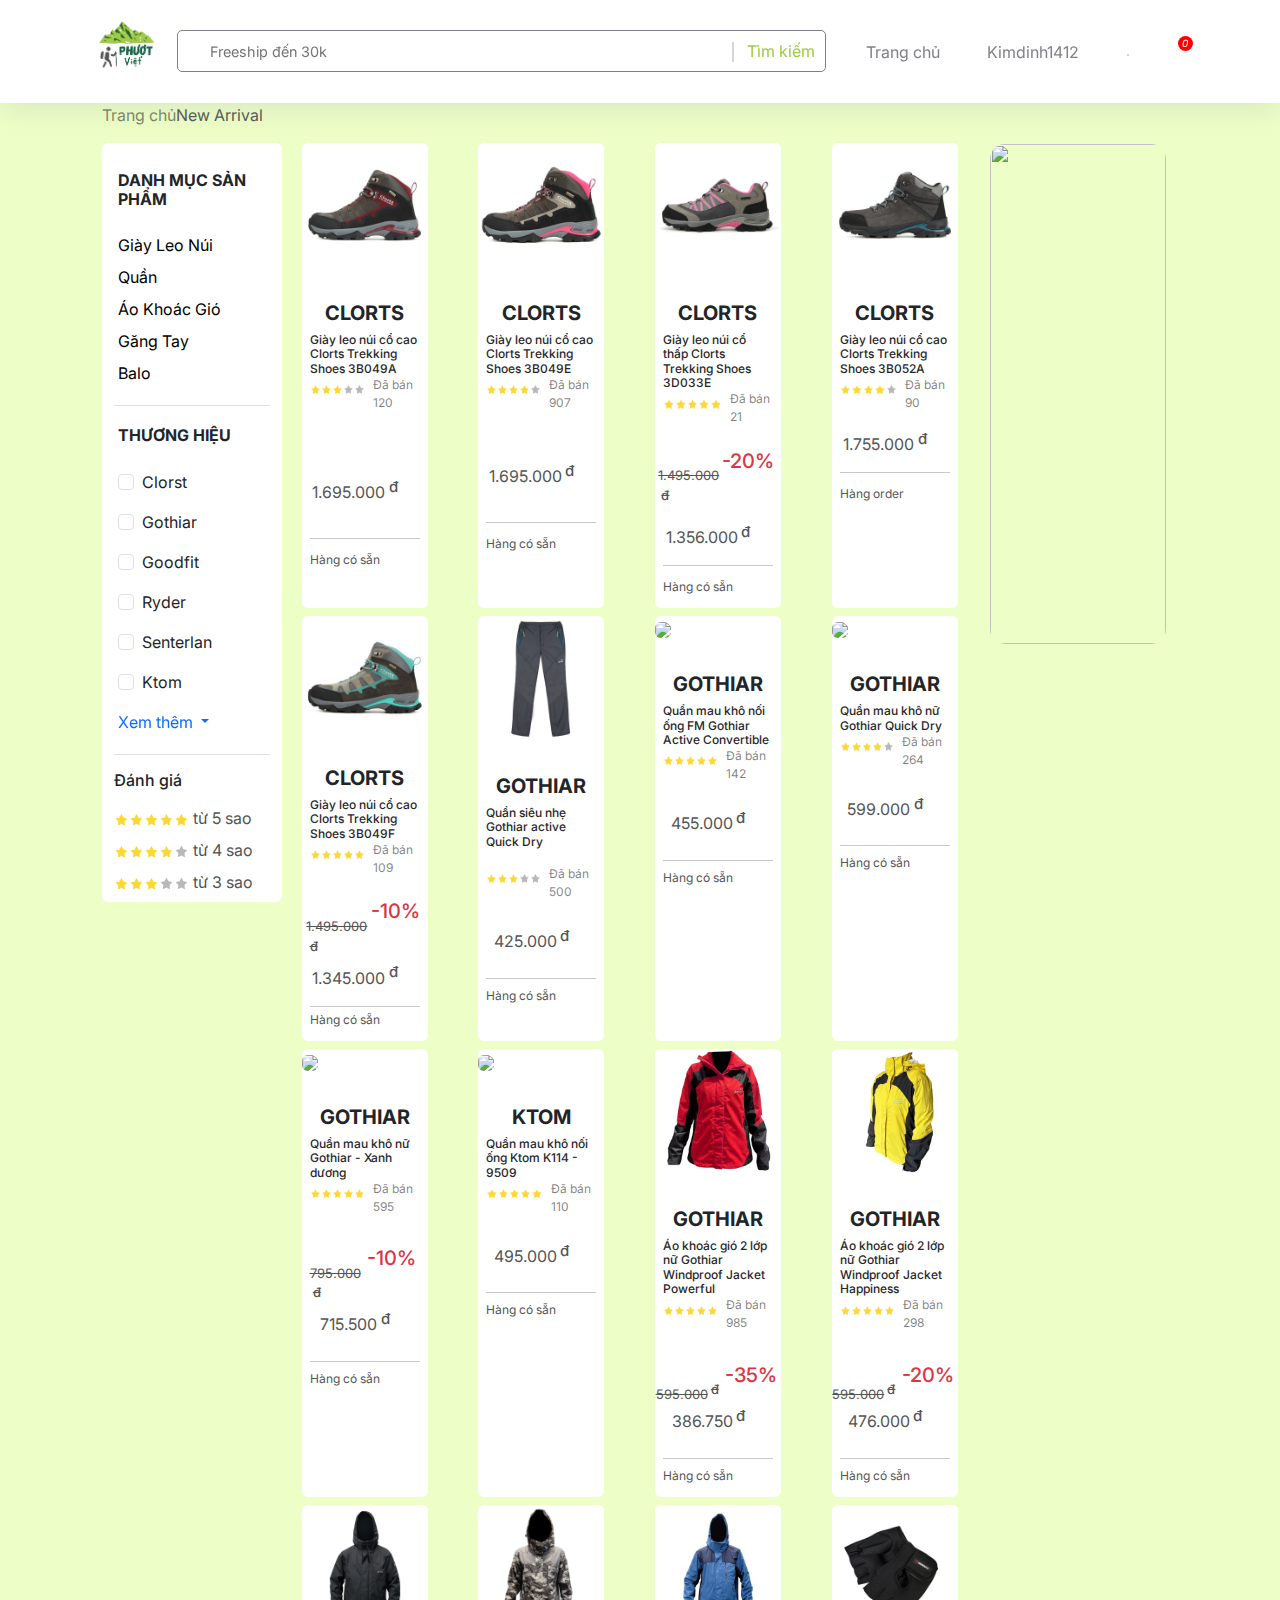
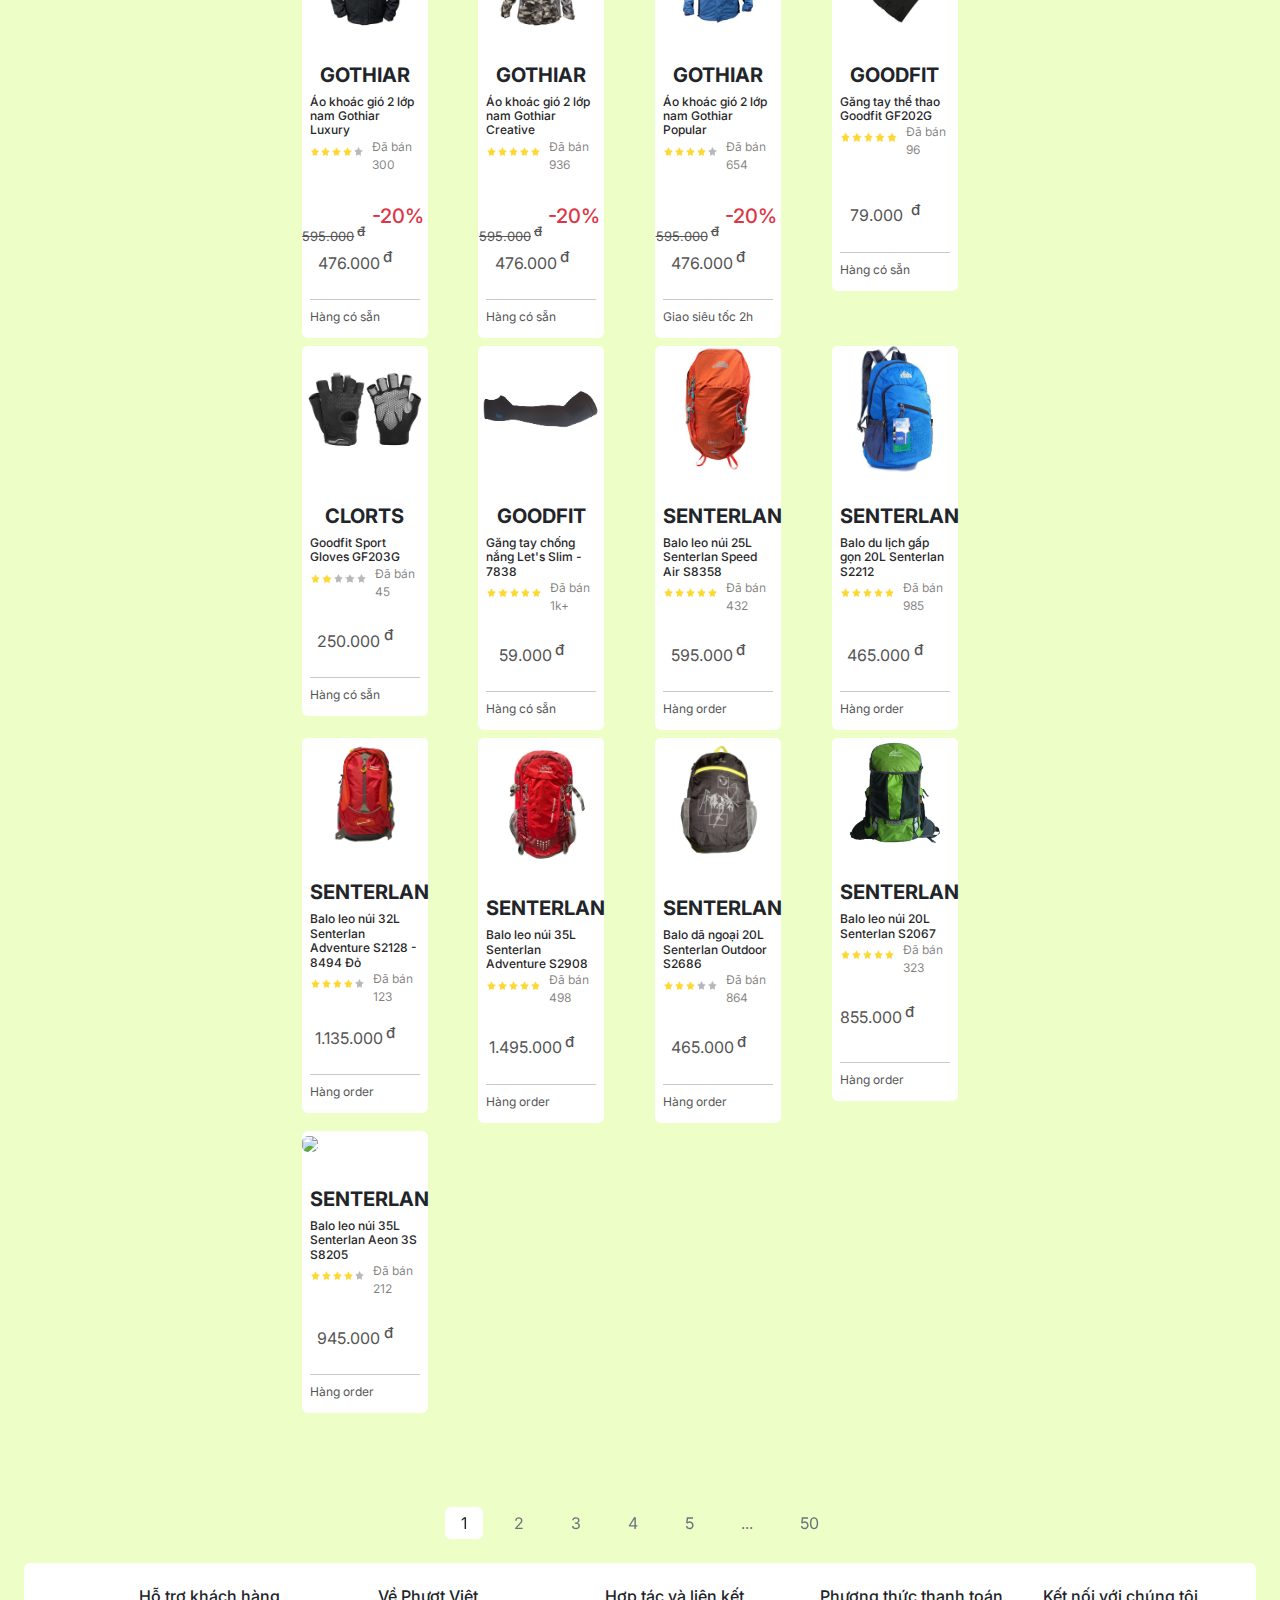
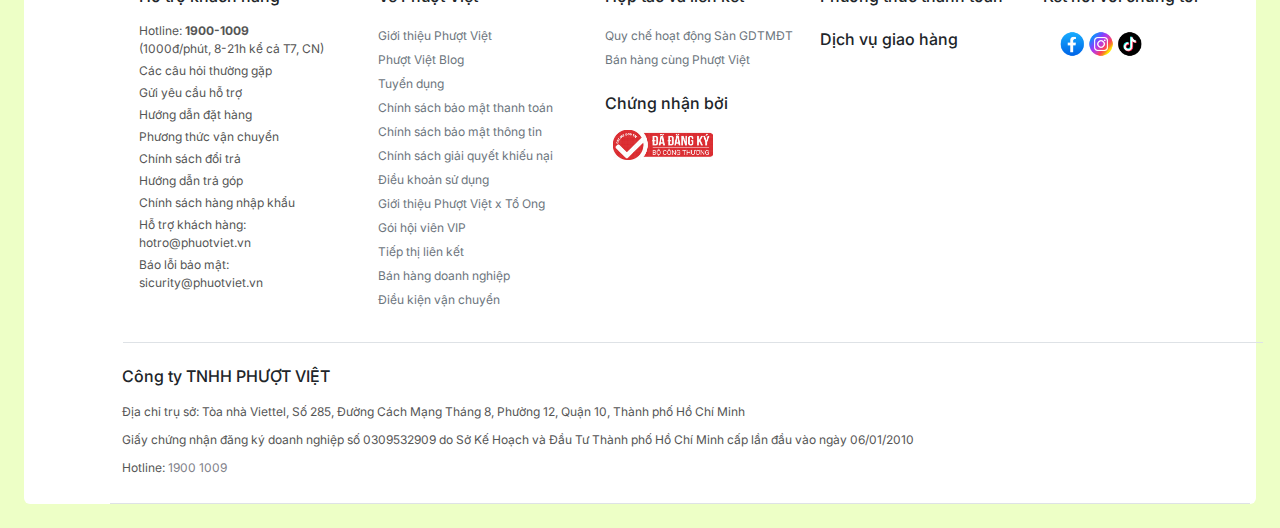
==== index.html @ 1ee6077b "real" ====
<!DOCTYPE html>
<html lang="en">

<head>
    <meta charset="UTF-8">
    <meta name="viewport" content="width=device-width, initial-scale=1.0">
    <title>Phượt Việt - Hãy Phượt theo cách của bạn!</title>
    <script src="https://cdn.jsdelivr.net/npm/bootstrap@5.3.3/dist/js/bootstrap.bundle.min.js"
        integrity="sha384-YvpcrYf0tY3lHB60NNkmXc5s9fDVZLESaAA55NDzOxhy9GkcIdslK1eN7N6jIeHz"
        crossorigin="anonymous"></script>
    <link href="https://cdn.jsdelivr.net/npm/bootstrap@5.3.3/dist/css/bootstrap.min.css" rel="stylesheet"
        integrity="sha384-QWTKZyjpPEjISv5WaRU9OFeRpok6YctnYmDr5pNlyT2bRjXh0JMhjY6hW+ALEwIH" crossorigin="anonymous">
    <link href="https://cdn.jsdelivr.net/npm/remixicon@4.3.0/fonts/remixicon.css" rel="stylesheet" />
    <!-- <script src="cart.html"></script> -->
    <link rel="stylesheet" href="styles.css">
    <script src="script.js"></script>
</head>

<body class="m-0 p-0 ">
    <header>
        <div class="container wrap">
            <div class="row d-flex align-items-center">
                <div class="col-lg-1 col-2 d-none d-md-block">
                    <a href="index.html">
                        <img src="img/Logo.png" alt="logo" class="logo">
                    </a>
                </div>
                <div class="col-2 d-block d-md-none" style=" text-align: center;">
                    <a href="index.html" style="color: #eeffcb; font-size: 1.6rem;">
                        <i class="ri-arrow-left-s-line"></i>
                    </a>
                </div>
                <div class="col-1 bar">
                    <label for="open">
                        <i class="ri-menu-line"></i>
                    </label>
                    <input type="checkbox" id="open" hidden>
                    <div class="wrap_more">
                        <div class="home">
                            <i class="ri-home-5-line"></i>
                            <a href="index.html">Trang chủ</a>
                        </div>
                        <div class="user">
                            <i class="fa-solid fa-circle"></i>
                            <a href="#!">Kimdinh1412</a>
                        </div>
                    </div>
                </div>
                <div class="col-7 pe-1">
                    <div class="search p-2">
                        <button type="button" id="button-addon" class="px-2 bg-white">
                            <i class="ri-search-line"></i>
                        </button>
                        <input type="text" name="search" aria-describedby="button-addon" id="search_product"
                            placeholder="Freeship đến 30k" class="ms-1">
                        <a href="#!" class="d-none d-md-inline-block">Tìm kiếm</a>
                    </div>
                </div>
                <div class="col-3 ps-2-xl d-flex justify-content-around wrap-more">
                    <div class="home">
                        <i class="ri-home-5-line"></i>
                        <a href="index.html">Trang chủ</a>
                    </div>
                    <div class="user">
                        <i class="ri-user-smile-line"></i>
                        <a href="#!">Kimdinh1412</a>
                    </div>
                </div>
                <div class="col-xl-1 col-1">
                    <a href="cart.html">
                        <div class="cart text-center">
                            <i class="ri-shopping-cart-line">
                                <span
                                    class="d-flex justify-content-center align-items-center d-none d-md-inline-block">0</span>
                            </i>
                        </div>
                    </a>
                </div>
            </div>
        </div>
    </header>
    <div class="d-block d-md-none bg-white w-100 py-3 list">
        <div class="d-flex justify-content-between">
            <a class="text-decoration-none fz" href="">Phổ biến</a>
            <a class="text-decoration-none fz dot text-black" href="">Bán chạy</a>
            <a class="text-decoration-none fz dot text-black" href="">Hàng mới</a>
            <div>
                <a class="text-decoration-none fz dot text-black" href="">Giá</a>
                <i class="ri-arrow-up-down-line"></i>
            </div>
        </div>
    </div>
    <div class="d-block d-md-none bg-white w-100 border-top py-2 rounded-bottom">
        <div class="d-flex container">
            <img src="loc.png" class="loc" alt="">
            <p class="m-0 border-end mt-1 fz px-2">Lọc</p>
            <img src="now.png" class="now" alt="">
        </div>
    </div>
    <main class="margin">
        <div class=" d-none d-md-block text-center pb-2 container ps-0">
            <div class="d-flex">
                <p class="text-black-50 m-0">Trang chủ</p>
                <i class="ri-arrow-drop-right-line "></i>
                <p class="m-0">New Arrival</p>
            </div>
        </div>
        <div class="container">
            <div class="row gap-2">
                <div class="col-2 d-none d-md-block mt-2 py-2 rounded bg-white" style="height: max-content;">
                    <div class="p-1 container">
                        <h6 class="py-3 fw-bold">DANH MỤC SẢN PHẨM</h6>
                        <ul class="list-unstyled d-flex flex-column gap-2">
                            <li><a class="text-black text-decoration-none" href="#!">Giày Leo Núi</a></li>
                            <li><a class="text-black text-decoration-none" href="#!">Quần</a></li>
                            <li><a class="text-black text-decoration-none" href="#!">Áo Khoác Gió</a></li>
                            <li><a class="text-black text-decoration-none" href="#!">Găng Tay</a></li>
                            <li><a class="text-black text-decoration-none" href="#!">Balo</a></li>
                        </ul>
                    </div>
                    <div class="border-top">
                        <div class="p-1">
                            <h6 class="py-3 fw-bold">THƯƠNG HIỆU</h6>
                            <ul class="list-unstyled">
                                <li>
                                    <div class="mb-3 form-check">
                                        <input type="checkbox" class="form-check-input" id="exampleCheck1">
                                        <label class="form-check-label" for="exampleCheck1">Clorst</label>
                                    </div>
                                </li>
                                <li>
                                    <div class="mb-3 form-check">
                                        <input type="checkbox" class="form-check-input" id="exampleCheck2">
                                        <label class="form-check-label" for="exampleCheck2">Gothiar</label>
                                    </div>
                                </li>
                                <li>
                                    <div class="mb-3 form-check">
                                        <input type="checkbox" class="form-check-input" id="exampleCheck3">
                                        <label class="form-check-label" for="exampleCheck3">Goodfit</label>
                                    </div>
                                </li>
                                <li>
                                    <div class="mb-3 form-check">
                                        <input type="checkbox" class="form-check-input" id="exampleCheck4">
                                        <label class="form-check-label" for="exampleCheck4">Ryder</label>
                                    </div>
                                </li>
                                <li>
                                    <div class="mb-3 form-check">
                                        <input type="checkbox" class="form-check-input" id="exampleCheck5">
                                        <label class="form-check-label" for="exampleCheck5">Senterlan</label>
                                    </div>
                                </li>
                                <li>
                                    <div class="mb-3 form-check">
                                        <input type="checkbox" class="form-check-input" id="exampleCheck5">
                                        <label class="form-check-label" for="exampleCheck5">Ktom</label>
                                    </div>
                                </li>
                            
                                <li class="nav-item dropdown">
                                    <a class="nav-link dropdown-toggle text-primary" href="#!" role="button"
                                        data-bs-toggle="dropdown" aria-expanded="false">
                                        Xem thêm
                                    </a>
                                    <ul class="dropdown-menu">
                                        <li><a class="dropdown-item" href="#!">Các thương hiệu khác</a></li>
                                    </ul>
                                </li>
                            </ul>
                        </div>
                    </div>
                    <div class="border-top">
                        <div>
                            <h6 class="py-3 m-0">Đánh giá</h6>
                            <div class="d-flex flex-column gap-2">
                                <ul class="list-unstyled d-flex m-0">
                                    <li><img class="height" src="star.png" alt=""></li>
                                    <li><img class="height" src="star.png" alt=""></li>
                                    <li><img class="height" src="star.png" alt=""></li>
                                    <li><img class="height" src="star.png" alt=""></li>
                                    <li><img class="height" src="star.png" alt=""></li>
                                    <p class="ps-1 m-0">từ 5 sao</p>
                                </ul>
                                <ul class="list-unstyled d-flex m-0">
                                    <li><img class="height" src="star.png" alt=""></li>
                                    <li><img class="height" src="star.png" alt=""></li>
                                    <li><img class="height" src="star.png" alt=""></li>
                                    <li><img class="height" src="star.png" alt=""></li>
                                    <li><img class="height" src="star2.png" alt=""></li>
                                    <p class="ps-1 m-0">từ 4 sao</p>
                                </ul>
                                <ul class="list-unstyled d-flex m-0">
                                    <li><img class="height" src="star.png" alt=""></li>
                                    <li><img class="height" src="star.png" alt=""></li>
                                    <li><img class="height" src="star.png" alt=""></li>
                                    <li><img class="height" src="star2.png" alt=""></li>
                                    <li><img class="height" src="star2.png" alt=""></li>
                                    <p class="ps-1 m-0">từ 3 sao</p>
                                </ul>
                            </div>
                        </div>
                    </div>
                </div>
                <div class="col rounded mt-2" id="body">
                    <div class="container">
                        <div class="row gap-2 mb-3 d-flex justify-content-between">
                            <div class="col-lg-20  bg-white px-0 rounded">
                                <a href="product1.html">
                                    <div class="home_product_item rounded">
                                        <div class="home_product_item_img">
                                            <img src="img/Giay/giay1-1.695.jpg" class="rounded">
                                        </div>
                                        <div class="p-2">
                                            <div class="home_product_item_name mt-4">
                                                <h5 class="fw-bold text-dark text-center">CLORTS</h5>
                                                <h6 class="">Giày leo núi cổ cao Clorts Trekking Shoes 3B049A</h6>
                                            </div>
                                            <div class="">
                                                <ul class="list-unstyled d-flex">
                                                    <li><img class="height" src="star.png" alt=""></li>
                                                    <li><img class="height" src="star.png" alt=""></li>
                                                    <li><img class="height" src="star.png" alt=""></li>
                                                    <li><img class="height" src="star2.png" alt=""></li>
                                                    <li><img class="height" src="star2.png" alt=""></li>
                                                    <p
                                                        class="d-flex flex-column justify-content-center fs ps-2 m-0 text-black-50">Đã bán 120</p>
                                                </ul>
                                            </div>
                                            <div class="home_product_item_price mt-0 mb-4">
                                                <p class="me-3 mt-5">1.695.000<span
                                                        style="vertical-align: super; font-size: 15px;">đ</span>
                                                </p>
                                            </div>
                                            <div class="d-flex ship">
                                                <img src="now.png" class="now mt-2 d-block d-sm-none"
                                                    style="height: 20px; width: 40px;" alt="">
                                                <p class=" mb-0 py-1 mt-2">Hàng có sẵn</p>
                                            </div>
                                        </div>
                                    </div>
                                </a>
                            </div>
                            <div class="col-lg-20  bg-white px-0 rounded d-sm-none d-block">
                                <a href="#!">
                                    <div class="home_product_item ">
                                        <div class="home_product_item_img">
                                            <img src="productbonus.png" class="rounded">

                                        </div>
                                        <div class="p-2">
                                            <div class="home_product_item_name mt-4">
                                                <h6>Chinh Phục Luyện Thi Vào 10 Môn Toán Theo Chủ Đề</h6>
                                            </div>
                                            <div class="">
                                                <ul class="list-unstyled d-flex m-0">
                                                    <li><img class="height" src="star.png" alt=""></li>
                                                    <li><img class="height" src="star.png" alt=""></li>
                                                    <li><img class="height" src="star.png" alt=""></li>
                                                    <li><img class="height" src="star.png" alt=""></li>
                                                    <li><img class="height" src="star.png" alt=""></li>
                                                    <p
                                                        class="d-flex flex-column justify-content-center fs ps-2 m-0 text-black-50">
                                                        Đã bán 275</p>
                                                </ul>
                                            </div>
                                            <div class="home_product_item_price mt-4 mb-4">
                                                <p class="me-3 mb-0">95.500<span
                                                        style="vertical-align: super; font-size: 15px;">đ</span>
                                                </p>
                                            </div>
                                            <div class="d-flex ship">
                                                <p class=" mb-0 py-1 mt-2">Giao thứ 5, 01/02</p>
                                            </div>
                                        </div>
                                    </div>
                                </a>
                            </div>
                            <div class="col-lg-20  bg-white px-0 rounded d-none d-sm-block">
                                <a href="#!">
                                    <div class="home_product_item rounded">
                                        <div class="home_product_item_img">
                                            <img src="img/Giay/giay2-1.695.jpg" class="rounded">
                                        </div>
                                        <div class="p-2">
                                            <div class="home_product_item_name mt-4">
                                                <h5 class="fw-bold text-dark text-center">CLORTS</h5>
                                                <h6>Giày leo núi cổ cao Clorts Trekking Shoes 3B049E</h6>
                                            </div>
                                            <div class="">
                                                <ul class="list-unstyled d-flex m-0">
                                                    <li><img class="height" src="star.png" alt=""></li>
                                                    <li><img class="height" src="star.png" alt=""></li>
                                                    <li><img class="height" src="star.png" alt=""></li>
                                                    <li><img class="height" src="star.png" alt=""></li>
                                                    <li><img class="height" src="/star2.png" alt=""></li>
                                                    <p
                                                        class="d-flex flex-column justify-content-center fs ps-2 m-0 text-black-50">
                                                        Đã bán 907</p>
                                                </ul>
                                            </div>
                                            <div class="home_product_item_price mt-0 mb-4">
                                                <p class="me-3 mt-5">1.695.000<span
                                                        style="vertical-align: super; font-size: 15px;">đ</span>
                                                </p>
                                            </div>
                                            <div class="d-flex ship">
                                                <img src="now.png" class="now mt-2 d-block d-sm-none"
                                                    style="height: 20px; width: 40px;" alt="">
                                                <p class=" mb-0 py-1 mt-2">Hàng có sẵn</p>
                                            </div>
                                        </div>
                                    </div>
                                </a>
                            </div>
                            <div class="col-lg-20  bg-white px-0 d-none rounded d-sm-block">
                                <a href="#!">
                                    <div class="home_product_item rounded">
                                        <div class="home_product_item_img">
                                            <img src="img/Giay/giay3-1.495.jpg" class="rounded">
                                        </div>
                                        <div class="p-2">
                                            <div class="home_product_item_name mt-4">
                                                <h5 class="fw-bold text-dark text-center">CLORTS</h5>
                                                <h6>Giày leo núi cổ thấp Clorts Trekking Shoes 3D033E</h6>
                                            </div>
                                            <div class="">
                                                <ul class="list-unstyled d-flex m-0">
                                                    <li><img class="height" src="star.png" alt=""></li>
                                                    <li><img class="height" src="star.png" alt=""></li>
                                                    <li><img class="height" src="star.png" alt=""></li>
                                                    <li><img class="height" src="star.png" alt=""></li>
                                                    <li><img class="height" src="star.png" alt=""></li>
                                                    <p
                                                        class="d-flex flex-column justify-content-center fs ps-2 m-0 text-black-50">Đã bán 21</p>
                                                </ul>
                                            </div>
                                            <div class="home_product_item_price mt-3 mb-3">
                                                <p class="d-flex mb-0;">
                                                    <s class="pt-4" style="font-size: 13px">1.495.000 <span style="vertical-align: super; font-size: 13px;">đ</span></s>
                                                    <span class="text-danger fs-5">-20%</span>
                                                </p>
                                                <p class="me-3 mb-0">1.356.000<span
                                                    style="vertical-align: super; font-size: 15px;">đ</span></p>
                                            </div>
                                            <div class="d-flex ship pb-1">
                                                <!-- <img src="now.png" class="now mt-1 d-block d-sm-none"
                                                    style="height: 15px; width: 35px;" alt=""> -->
                                                <p class=" mb-0 pb-0 pt-1 mt-2">Hàng có sẵn</p>
                                            </div>
                                        </div>
                                    </div>
                                </a>
                            </div>
                            <div class="col-lg-20  bg-white px-0 rounded d-none d-sm-block">
                                <a href="#!">
                                    <div class="home_product_item rounded">
                                        <div class="home_product_item_img">
                                            <img src="img/Giay/giay4-1.775.jpg" class="rounded">
                                        </div>
                                        <div class="p-2">
                                            <div class="home_product_item_name mt-4">
                                                <h5 class="fw-bold text-dark text-center">CLORTS</h5>
                                                <h6>Giày leo núi cổ cao Clorts Trekking Shoes 3B052A</h6>
                                            </div>
                                            <div class="">
                                                <ul class="list-unstyled d-flex m-0">
                                                    <li><img class="height" src="star.png" alt=""></li>
                                                    <li><img class="height" src="star.png" alt=""></li>
                                                    <li><img class="height" src="star.png" alt=""></li>
                                                    <li><img class="height" src="star.png" alt=""></li>
                                                    <li><img class="height" src="/star2.png" alt=""></li>
                                                    <p
                                                        class="d-flex flex-column justify-content-center fs ps-2 m-0 text-black-50">
                                                        Đã bán 90</p>
                                                </ul>
                                            </div>
                                            <div class="home_product_item_price mt-3 mb-3">
                                                <p class="me-3 mb-0">1.755.000<span
                                                        style="vertical-align: super; font-size: 15px;">đ</span>
                                                </p>
                                                <!-- <span>-26%</span> -->
                                            </div>
                                            <div class="d-flex ship">
                                                <!-- <img src="now.png" class="now mt-1 d-block d-sm-none"
                                                    style="height: 15px; width: 35px;" alt=""> -->
                                                <p class=" mb-0 pb-0 pt-1 mt-2 ">Hàng order</p>
                                            </div>
                                        </div>
                                    </div>
                                </a>
                            </div>
                            <div class="col-lg-20  bg-white px-0 rounded d-none d-sm-block">
                                <a href="#!">
                                    <div class="home_product_item rounded">
                                        <div class="home_product_item_img">
                                            <img src="img/Giay/giay5-1.695.jpg" class="rounded">
                                        </div>
                                        <div class="p-2">
                                            <div class="home_product_item_name mt-3">
                                                <h5 class="fw-bold text-dark text-center">CLORTS</h5>
                                                <h6>Giày leo núi cổ cao Clorts Trekking Shoes 3B049F</h6>
                                            </div>
                                            <div class="">
                                                <ul class="list-unstyled d-flex m-0">
                                                    <li><img class="height" src="star.png" alt=""></li>
                                                    <li><img class="height" src="star.png" alt=""></li>
                                                    <li><img class="height" src="star.png" alt=""></li>
                                                    <li><img class="height" src="star.png" alt=""></li>
                                                    <li><img class="height" src="star.png" alt=""></li>
                                                    <p
                                                        class="d-flex flex-column justify-content-center fs ps-2 m-0 text-black-50">
                                                        Đã bán 109</p>
                                                </ul>
                                            </div>
                                            <div class="home_product_item_price mt-3 mb-3">
                                                <p class="d-flex mb-0"><s class="pt-4" style="font-size: 13px">1.495.000 <span style="vertical-align: super; font-size: 13px;">đ</span></s>
                                                    <span class="text-danger fs-5">-10%</span>
                                                </p>
                                                <p class="me-3 mb-0">1.345.000<span
                                                    style="vertical-align: super; font-size: 15px;">đ</span></p>
                                            </div>
                                            <div class="d-flex ship">
                                                <img src="now.png" class="now mt-1 d-block d-sm-none"
                                                    style="height: 15px; width: 35px;" alt="">
                                                <p class=" mb-0 py-1">Hàng có sẵn</p>
                                            </div>
                                        </div>
                                    </div>
                                </a>
                            </div>

                            <div class="col-lg-20  bg-white px-0 rounded">
                                <a href="#!">
                                    <div class="home_product_item ">
                                        <div class="home_product_item_img">
                                            <img src="img/Quan/quan1.jpg" class="rounded">
                                            <img src="real.png" class="img_real mt-1 d-sm-none d-block" alt="">
                                        </div>
                                        <div class="p-2">
                                            <div class="home_product_item_name mt-4">
                                                <h5 class="fw-bold text-dark text-center">GOTHIAR</h5>
                                                <h6>Quần siêu nhẹ Gothiar active Quick Dry</h6>
                                            </div>
                                            <div class="">
                                                <ul class="list-unstyled d-flex mt-3 m-0">
                                                    <li><img class="height" src="star.png" alt=""></li>
                                                    <li><img class="height" src="star.png" alt=""></li>
                                                    <li><img class="height" src="star.png" alt=""></li>
                                                    <li><img class="height" src="/star2.png" alt=""></li>
                                                    <li><img class="height" src="/star2.png" alt=""></li>
                                                    <p
                                                        class="d-flex flex-column justify-content-center fs ps-2 m-0 text-black-50">
                                                        Đã bán 500</p>
                                                </ul>
                                            </div>
                                            <div class="home_product_item_price mt-4 mb-4">
                                                <p class="me-3 mb-0">425.000<span
                                                        style="vertical-align: super; font-size: 15px;">đ</span>
                                                </p>
                                            </div>
                                            <div class="d-flex ship">
                                                <img src="now.png" class="now mt-2 d-block d-sm-none"
                                                    style="height: 20px; width: 40px;" alt="">
                                                <p class=" mb-0 mt-1 py-1">Hàng có sẵn</p>
                                            </div>
                                        </div>
                                    </div>
                                </a>
                            </div>
                            
                            <div class="col-lg-20  bg-white px-0 rounded">
                                <a href="#!">
                                    <div class="home_product_item ">
                                        <div class="home_product_item_img">
                                            <img src="IMG/Quan/quan2.jpg" class="rounded">
                                            <img src="real.png" class="img_real mt-1 d-sm-none d-block" alt="">
                                        </div>
                                        <div class="p-2">
                                            <div class="home_product_item_name mt-4">
                                                <h5 class="fw-bold text-dark text-center">GOTHIAR</h5>
                                                <h6>Quần mau khô nối ống FM Gothiar Active Convertible</h6>
                                            </div>
                                            <div class="">
                                                <ul class="list-unstyled d-flex m-0">
                                                    <li><img class="height" src="star.png" alt=""></li>
                                                    <li><img class="height" src="star.png" alt=""></li>
                                                    <li><img class="height" src="star.png" alt=""></li>
                                                    <li><img class="height" src="star.png" alt=""></li>
                                                    <li><img class="height" src="star.png" alt=""></li>
                                                    <p
                                                        class="d-flex flex-column justify-content-center fs ps-2 m-0 text-black-50">
                                                        Đã bán 142</p>
                                                </ul>
                                            </div>
                                            <div class="home_product_item_price mt-4 mb-4">
                                                <p class="me-3 mb-0">455.000<span
                                                        style="vertical-align: super; font-size: 15px;">đ</span>
                                                </p>
                                            </div>
                                            <div class="d-flex ship">
                                                <img src="now.png" class="now mt-2 d-block d-sm-none"
                                                    style="height: 20px; width: 40px;" alt="">
                                                <p class=" mb-0 py-1 mt-1">Hàng có sẵn</p>
                                            </div>
                                        </div>
                                    </div>
                                </a>
                            </div>
                            <div class="col-lg-20  bg-white px-0 rounded">
                                <a href="#!">
                                    <div class="home_product_item ">
                                        <div class="home_product_item_img">
                                            <img src="IMG/Quan/quan3.jpg" class="rounded">
                                            <img src="real.png" class="img_real mt-1 d-sm-none d-block" alt="">
                                        </div>
                                        <div class="p-2">
                                            <div class="home_product_item_name mt-4">
                                                <h5 class="fw-bold text-dark text-center">GOTHIAR</h5>
                                                <h6>Quần mau khô nữ Gothiar Quick Dry</h6>
                                            </div>
                                            <div class="">
                                                <ul class="list-unstyled d-flex m-0">
                                                    <li><img class="height" src="star.png" alt=""></li>
                                                    <li><img class="height" src="star.png" alt=""></li>
                                                    <li><img class="height" src="star.png" alt=""></li>
                                                    <li><img class="height" src="star.png" alt=""></li>
                                                    <li><img class="height" src="/star2.png" alt=""></li>
                                                    <p
                                                        class="d-flex flex-column justify-content-center fs ps-2 m-0 text-black-50">
                                                        Đã bán 264</p>
                                                </ul>
                                            </div>
                                            <div class="home_product_item_price mt-4 mb-4">
                                                <p class="me-3 mb-0">599.000<span
                                                        style="vertical-align: super; font-size: 15px;">đ</span>
                                                </p>
                                            </div>
                                            <div class="d-flex ship">
                                                <img src="now.png" class="now mt-2 d-block d-sm-none"
                                                    style="height: 20px; width: 40px;" alt="">
                                                <p class=" mb-0 py-1 mt-1">Hàng có sẵn</p>
                                            </div>
                                        </div>
                                    </div>
                                </a>
                            </div>
                            <div class="col-lg-20  bg-white px-0 rounded d-sm-none d-block">
                                <a href="#!">
                                    <div class="home_product_item ">
                                        <div class="home_product_item_img">
                                            <img src="ethon.png" class="rounded">
                                            <img src="real.png" class="img_real " alt="">
                                        </div>
                                        <div class="p-2">
                                            <div class="home_product_item_name mt-4">
                                                <h6>Ehon - Phát triển quan sát -
                                                    Cửa hàng bánh mì quạ - cho
                                                    bé 3-6 tuổi</h6>
                                            </div>
                                            <div class="">
                                                <ul class="list-unstyled d-flex m-0">
                                                    <li><img class="height" src="star.png" alt=""></li>
                                                    <li><img class="height" src="star.png" alt=""></li>
                                                    <li><img class="height" src="star.png" alt=""></li>
                                                    <li><img class="height" src="star.png" alt=""></li>
                                                    <li><img class="height" src="star.png" alt=""></li>
                                                    <p
                                                        class="d-flex flex-column justify-content-center fs ps-2 m-0 text-black-50">
                                                        Đã bán 178</p>
                                                </ul>
                                            </div>
                                            <div class="home_product_item_price mt-4 mb-4">
                                                <p class="me-3 mb-0">43.300<span
                                                        style="vertical-align: super; font-size: 15px;">đ</span>
                                                </p>
                                            </div>
                                            <div class="d-flex ship">
                                                <p class=" mb-0 py-1 mt-2">Hàng có sẵn</p>
                                            </div>
                                        </div>
                                    </div>
                                </a>
                            </div>
                            <div class="col-lg-20  bg-white px-0 rounded">
                                <a href="#!">
                                    <div class="home_product_item ">
                                        <div class="home_product_item_img">
                                            <img src="IMG/Quan/quan4.jpg" class="rounded">
                                            <img src="real.png" class="img_real mt-1 d-sm-none d-block" alt="">
                                        </div>
                                        <div class="p-2">
                                            <div class="home_product_item_name mt-4">
                                                <h5 class="fw-bold text-dark text-center">GOTHIAR</h5>
                                                <h6>Quần mau khô nữ Gothiar - Xanh dương</h6>
                                            </div>
                                            <div class="">
                                                <ul class="list-unstyled d-flex m-0">
                                                    <li><img class="height" src="star.png" alt=""></li>
                                                    <li><img class="height" src="star.png" alt=""></li>
                                                    <li><img class="height" src="star.png" alt=""></li>
                                                    <li><img class="height" src="star.png" alt=""></li>
                                                    <li><img class="height" src="star.png" alt=""></li>
                                                    <p
                                                        class="d-flex flex-column justify-content-center fs ps-2 m-0 text-black-50">
                                                        Đã bán 595</p>
                                                </ul>
                                            </div>
                                            <div class="home_product_item_price mt-4 mb-4">
                                                <p class="d-flex mb-0"> <s class="pt-4" style="font-size: 13px">795.000 <span style="vertical-align: super; font-size: 13px;">đ</span></s>
                                                    <span class="text-danger fs-5">-10%</span>
                                                </p>
                                                <p class="me-3 mb-0">715.500<span
                                                    style="vertical-align: super; font-size: 15px;">đ</span></p>
                                            </div>
                                            <div class="d-flex ship">
                                                <img src="now.png" class="now mt-2 d-block d-sm-none"
                                                    style="height: 20px; width: 40px;" alt="">
                                                <p class=" mb-0 py-1 mt-1">Hàng có sẵn</p>
                                            </div>
                                        </div>
                                    </div>
                                </a>
                            </div>
                            <div class="col-lg-20 bg-white px-0 rounded">
                                <a href="#!">
                                    <div class="home_product_item ">
                                        <div class="home_product_item_img">
                                            <img src="IMG/Quan/quan5.png" class="rounded">
                                            <img src="real.png" class="img_real mt-1 d-sm-none d-block" alt="">
                                        </div>
                                        <div class="p-2">
                                            <div class="home_product_item_name mt-4">
                                                <h5 class="fw-bold text-dark text-center">KTOM</h5>
                                                <h6>Quần mau khô nối ống Ktom K114 - 9509</h6>
                                            </div>
                                            <div class="">
                                                <ul class="list-unstyled d-flex m-0">
                                                    <li><img class="height" src="star.png" alt=""></li>
                                                    <li><img class="height" src="star.png" alt=""></li>
                                                    <li><img class="height" src="star.png" alt=""></li>
                                                    <li><img class="height" src="star.png" alt=""></li>
                                                    <li><img class="height" src="star.png" alt=""></li>
                                                    <p
                                                        class="d-flex flex-column justify-content-center fs ps-2 m-0 text-black-50">
                                                        Đã bán 110</p>
                                                </ul>
                                            </div>
                                            <div class="home_product_item_price mt-4 mb-4">
                                                <p class="me-3 mb-0">495.000<span
                                                        style="vertical-align: super; font-size: 15px;">đ</span>
                                                </p>
                                            </div>
                                            <div class="d-flex ship">
                                                <img src="now.png" class="now mt-2 d-block d-sm-none"
                                                    style="height: 20px; width: 40px;" alt="">
                                                <p class=" mb-0 py-1 mt-1">Hàng có sẵn</p>
                                            </div>
                                        </div>
                                    </div>
                                </a>
                            </div>
                            <div class="col-lg-20  bg-white px-0 rounded d-none d-sm-block"
                                style="height: max-content;">
                                <a href="#!">
                                    <div class="home_product_item ">
                                        <div class="home_product_item_img">
                                            <img src="img/Aokhoac/aokhoac1.jpg" class="rounded">
                                        </div>
                                        <div class="p-2">
                                            <div class="home_product_item_name mt-4">
                                                <h5 class="fw-bold text-dark text-center">GOTHIAR</h5>
                                                <h6>Áo khoác gió 2 lớp nữ Gothiar Windproof Jacket Powerful</h6>
                                            </div>
                                            <div class="">
                                                <ul class="list-unstyled d-flex m-0">
                                                    <li><img class="height" src="star.png" alt=""></li>
                                                    <li><img class="height" src="star.png" alt=""></li>
                                                    <li><img class="height" src="star.png" alt=""></li>
                                                    <li><img class="height" src="star.png" alt=""></li>
                                                    <li><img class="height" src="star.png" alt=""></li>
                                                    <p
                                                        class="d-flex flex-column justify-content-center fs ps-2 m-0 text-black-50">
                                                        Đã bán 985</p>
                                                </ul>
                                            </div>
                                            <div class="home_product_item_price mt-4 mb-4">
                                                <p class="d-flex mb-0"><s class="pt-4" style="font-size: 13px">595.000<span style="vertical-align: super; font-size: 13px;">đ</span></s>
                                                    <span class="text-danger fs-5">-35%</span>
                                                </p>
                                                <p class="me-3 mb-0">386.750<span
                                                    style="vertical-align: super; font-size: 15px;">đ</span></p>
                                            </div>
                                            <div class="d-flex ship">
                                                <!-- <img src="now.png" class="now mt-1 d-block d-sm-none"
                                                    style="height: 15px; width: 35px;" alt=""> -->
                                                <p class=" mb-0 py-1 mt-1">Hàng có sẵn</p>
                                            </div>
                                        </div>
                                    </div>
                                </a>
                            </div>
                            <div class="col-lg-20  bg-white px-0 rounded d-none d-sm-block"
                                style="height: max-content;">
                                <a href="#!">
                                    <div class="home_product_item ">
                                        <div class="home_product_item_img">
                                            <img src="img/Aokhoac/aokhoac2.jpg" class="rounded">
                                        </div>
                                        <div class="p-2">
                                            <div class="home_product_item_name mt-4">
                                                <h5 class="fw-bold text-dark text-center">GOTHIAR</h5>
                                                <h6>Áo khoác gió 2 lớp nữ Gothiar Windproof Jacket Happiness</h6>
                                            </div>
                                            <div class="">
                                                <ul class="list-unstyled d-flex m-0">
                                                    <li><img class="height" src="star.png" alt=""></li>
                                                    <li><img class="height" src="star.png" alt=""></li>
                                                    <li><img class="height" src="star.png" alt=""></li>
                                                    <li><img class="height" src="star.png" alt=""></li>
                                                    <li><img class="height" src="star.png" alt=""></li>
                                                    <p
                                                        class="d-flex flex-column justify-content-center fs ps-2 m-0 text-black-50">
                                                        Đã bán 298</p>
                                                </ul>
                                            </div>
                                            <div class="home_product_item_price mt-4 mb-4">
                                                <p class="d-flex mb-0"><s class="pt-4" style="font-size: 13px">595.000<span style="vertical-align: super; font-size: 13px;">đ</span></s>
                                                    <span class="text-danger fs-5">-20%</span>
                                                </p>
                                                <p class="me-3 mb-0">476.000<span
                                                    style="vertical-align: super; font-size: 15px;">đ</span></p>
                                            </div>
                                            <div class="d-flex ship">
                                                <!-- <img src="now.png" class="now mt-1 d-block d-sm-none"
                                                    style="height: 15px; width: 35px;" alt=""> -->
                                                <p class=" mb-0 py-1 mt-1">Hàng có sẵn</p>
                                            </div>
                                        </div>
                                    </div>
                                </a>
                            </div>
                            <div class="col-lg-20 bg-white px-0 rounded" style="height: max-content;">
                                <a href="#!">
                                    <div class="home_product_item ">
                                        <div class="home_product_item_img">
                                            <img src="img/Aokhoac/aokhoac3.jpg" class="rounded">
                                            <img src="real.png" class="img_real mt-1 d-sm-none d-block" alt="">
                                        </div>
                                        <div class="p-2">
                                            <div class="home_product_item_name mt-4">
                                                <h5 class="fw-bold text-dark text-center">GOTHIAR</h5>
                                                <h6>Áo khoác gió 2 lớp nam Gothiar Luxury</h6>
                                            </div>
                                            <div class="">
                                                <ul class="list-unstyled d-flex m-0">
                                                    <li><img class="height" src="star.png" alt=""></li>
                                                    <li><img class="height" src="star.png" alt=""></li>
                                                    <li><img class="height" src="star.png" alt=""></li>
                                                    <li><img class="height" src="star.png" alt=""></li>
                                                    <li><img class="height" src="star2.png" alt=""></li>
                                                    <p
                                                        class="d-flex flex-column justify-content-center fs ps-2 m-0 text-black-50">
                                                        Đã bán 300</p>
                                                </ul>
                                            </div>
                                            <div class="home_product_item_price mt-4 mb-4">
                                                <p class="d-flex mb-0"><s class="pt-4" style="font-size: 13px">595.000<span style="vertical-align: super; font-size: 13px;">đ</span></s>
                                                    <span class="text-danger fs-5">-20%</span>
                                                </p>
                                                <p class="me-3 mb-0">476.000<span
                                                    style="vertical-align: super; font-size: 15px;">đ</span></p>
                                            </div>
                                            <div class="d-flex ship">
                                                <img src="now.png" class="now mt-2 d-block d-sm-none"
                                                    style="height: 20px; width: 40px;" alt="">
                                                <p class=" mb-0 py-1 mt-1">Hàng có sẵn</p>
                                            </div>
                                        </div>
                                    </div>
                                </a>
                            </div>
                            <div class="col-lg-20  bg-white px-0 rounded d-sm-none d-block">
                                <a href="#!">
                                    <div class="home_product_item ">
                                        <div class="home_product_item_img">
                                            <img src="ehon.png" class="rounded">
                                            <img src="real.png" class="img_real mt-1 d-sm-none d-block" alt="">
                                        </div>
                                        <div class="p-2">
                                            <div class="home_product_item_name mt-4">
                                                <h6>Ehon - Phát triển sáng tạo -
                                                    Gà Con Chạy Trốn - Cho bé
                                                    3-6 tuổi</h6>
                                            </div>
                                            <div class="">
                                                <ul class="list-unstyled d-flex m-0">
                                                    <li><img class="height" src="star.png" alt=""></li>
                                                    <li><img class="height" src="star.png" alt=""></li>
                                                    <li><img class="height" src="star.png" alt=""></li>
                                                    <li><img class="height" src="star.png" alt=""></li>
                                                    <li><img class="height" src="star.png" alt=""></li>
                                                    <p
                                                        class="d-flex flex-column justify-content-center fs ps-2 m-0 text-black-50">
                                                        Đã bán 325</p>
                                                </ul>
                                            </div>
                                            <div class="home_product_item_price mt-4 mb-4">
                                                <p class="me-3 mb-0">24.650<span
                                                        style="vertical-align: super; font-size: 15px;">đ</span>
                                                </p>
                                                <span class="">-15%</span>
                                            </div>
                                            <div class="d-flex ship">
                                                <img src="now.png" class="now mt-2 d-block d-sm-none"
                                                    style="height: 20px; width: 40px;" alt="">
                                                <p class=" mb-0 py-1 mt-2">Giao thứ 5, 01/02</p>
                                            </div>
                                        </div>
                                    </div>
                                </a>
                            </div>
                            <div class="col-lg-20  bg-white px-0 rounded" style="height: max-content;">
                                <a href="#!">
                                    <div class="home_product_item ">
                                        <div class="home_product_item_img">
                                            <img src="img/Aokhoac/aokhoac4.jpg" class="rounded">
                                            <img src="real.png" class="img_real mt-1 d-sm-none d-block" alt="">
                                        </div>
                                        <div class="p-2">
                                            <div class="home_product_item_name mt-4">
                                                <h5 class="fw-bold text-dark text-center">GOTHIAR</h5>
                                                <h6>Áo khoác gió 2 lớp nam Gothiar Creative</h6>
                                            </div>
                                            <div class="">
                                                <ul class="list-unstyled d-flex m-0">
                                                    <li><img class="height" src="star.png" alt=""></li>
                                                    <li><img class="height" src="star.png" alt=""></li>
                                                    <li><img class="height" src="star.png" alt=""></li>
                                                    <li><img class="height" src="star.png" alt=""></li>
                                                    <li><img class="height" src="star.png" alt=""></li>
                                                    <p
                                                        class="d-flex flex-column justify-content-center fs ps-2 m-0 text-black-50">
                                                        Đã bán 936</p>
                                                </ul>
                                            </div>
                                            <div class="home_product_item_price mt-4 mb-4">
                                                <p class="d-flex mb-0"><s class="pt-4" style="font-size: 13px">595.000<span style="vertical-align: super; font-size: 13px;">đ</span></s>
                                                    <span class="text-danger fs-5">-20%</span>
                                                </p>
                                                <p class="me-3 mb-0">476.000<span
                                                    style="vertical-align: super; font-size: 15px;">đ</span></p>
                                                
                                            </div>
                                            <div class="d-flex ship">
                                                <img src="now.png" class="now mt-2 d-block d-sm-none"
                                                    style="height: 20px; width: 40px;" alt="">
                                                <p class=" mb-0 py-1 mt-1">Hàng có sẵn</p>
                                            </div>
                                        </div>
                                    </div>
                                </a>
                            </div>
                            <div class="col-lg-20  bg-white px-0 rounded" style="height: max-content;">
                                <a href="#!">
                                    <div class="home_product_item ">
                                        <div class="home_product_item_img">
                                            <img src="img/Aokhoac/aokhoac5.jpg" class="rounded">
                                            <img src="real.png" class="img_real mt-1 d-sm-none d-block" alt="">
                                        </div>
                                        <div class="p-2">
                                            <div class="home_product_item_name mt-4">
                                                <h5 class="fw-bold text-dark text-center">GOTHIAR</h5>
                                                <h6>Áo khoác gió 2 lớp nam Gothiar Popular</h6>
                                            </div>
                                            <div class="">
                                                <ul class="list-unstyled d-flex m-0">
                                                    <li><img class="height" src="star.png" alt=""></li>
                                                    <li><img class="height" src="star.png" alt=""></li>
                                                    <li><img class="height" src="star.png" alt=""></li>
                                                    <li><img class="height" src="star.png" alt=""></li>
                                                    <li><img class="height" src="/star2.png" alt=""></li>
                                                    <p
                                                        class="d-flex flex-column justify-content-center fs ps-2 m-0 text-black-50">
                                                        Đã bán 654</p>
                                                </ul>
                                            </div>
                                            <div class="home_product_item_price mt-4 mb-4">
                                                <p class="d-flex mb-0"><s class="pt-4" style="font-size: 13px">595.000<span style="vertical-align: super; font-size: 13px;">đ</span></s>
                                                    <span class="text-danger fs-5">-20%</span>
                                                </p>
                                                <p class="me-3 mb-0">476.000<span
                                                    style="vertical-align: super; font-size: 15px;">đ</span></p>
                                            </div>
                                            <div class="d-flex ship">
                                                <img src="now.png" class="now mt-2 d-block d-sm-none"
                                                    style="height: 20px; width: 40px;" alt="">
                                                <p class=" mb-0 py-1 mt-1">Giao siêu tốc 2h</p>
                                            </div>
                                        </div>
                                    </div>
                                </a>
                            </div>
                            <div class="col-lg-20  bg-white px-0 rounded" style="height: max-content;">
                                <a href="#!">
                                    <div class="home_product_item ">
                                        <div class="home_product_item_img">
                                            <img src="img/Gangtay/gangtay1.jpg" class="rounded">
                                            <img src="real.png" class="img_real mt-1 d-sm-none d-block" alt="">
                                        </div>
                                        <div class="p-2">
                                            <div class="home_product_item_name mt-4">
                                                <h5 class="fw-bold text-dark text-center">GOODFIT</h5>
                                                <h6>Găng tay thể thao Goodfit GF202G</h6>
                                            </div>
                                            <div class="">
                                                <ul class="list-unstyled d-flex m-0">
                                                    <li><img class="height" src="star.png" alt=""></li>
                                                    <li><img class="height" src="star.png" alt=""></li>
                                                    <li><img class="height" src="star.png" alt=""></li>
                                                    <li><img class="height" src="star.png" alt=""></li>
                                                    <li><img class="height" src="star.png" alt=""></li>
                                                    <p
                                                        class="d-flex flex-column justify-content-center fs ps-2 m-0 text-black-50">
                                                        Đã bán 96</p>
                                                </ul>
                                            </div>
                                            <div class="home_product_item_price mt-4 mb-4">
                                                <p class="me-3 mt-3 mb-0">79.000 <span
                                                        style="vertical-align: super; font-size: 15px;">đ</span>
                                                </p>
                                            </div>
                                            <div class="d-flex ship">
                                                <img src="now.png" class="now mt-2 d-block d-sm-none"
                                                    style="height: 20px; width: 40px;" alt="">
                                                <p class=" mb-0 py-1 mt-1">Hàng có sẵn</p>
                                            </div>
                                        </div>
                                    </div>
                                </a>
                            </div>
                            <div class="col-lg-20  bg-white px-0 rounded d-sm-none d-block">
                                <a href="#!">
                                    <div class="home_product_item ">
                                        <div class="home_product_item_img">
                                            <img src="img/Gangtay/gangtay2.jpg" class="rounded">
                                            <img src="real.png" class="img_real " alt="">
                                        </div>
                                        <div class="p-2">
                                            <div class="home_product_item_name mt-4">
                                                <h6>Một Thoáng Ta Rực Rỡ Ở
                                                    Nhân Gian</h6>
                                            </div>
                                            <div class="">
                                                <ul class="list-unstyled d-flex m-0">
                                                    <li><img class="height" src="star.png" alt=""></li>
                                                    <li><img class="height" src="star.png" alt=""></li>
                                                    <li><img class="height" src="star.png" alt=""></li>
                                                    <li><img class="height" src="star.png" alt=""></li>
                                                    <li><img class="height" src="star.png" alt=""></li>
                                                    <p
                                                        class="d-flex flex-column justify-content-center fs ps-2 m-0 text-black-50">
                                                        Đã bán 99</p>
                                                </ul>
                                            </div>
                                            <div class="home_product_item_price mt-4 mb-4">
                                                <p class="me-3 mb-0">119.350<span
                                                        style="vertical-align: super; font-size: 15px;">đ</span>
                                                </p>
                                            </div>
                                            <div class="d-flex ship">
                                                <p class=" mb-0 py-1 mt-2">Giao thứ 4, 31/01</p>
                                            </div>
                                        </div>
                                    </div>
                                </a>
                            </div>
                            <div class="col-lg-20  bg-white px-0 rounded" style="height: max-content;">
                                <a href="#!">
                                    <div class="home_product_item ">
                                        <div class="home_product_item_img">
                                            <img src="img/Gangtay/gangtay2.jpg" class="rounded">
                                            <img src="real.png" class="img_real mt-1 d-sm-none d-block" alt="">
                                        </div>
                                        <div class="p-2">
                                            <div class="home_product_item_name mt-4">
                                                <h5 class="fw-bold text-dark text-center">CLORTS</h5>
                                                <h6>Goodfit Sport Gloves GF203G</h6>
                                            </div>
                                            <div class="">
                                                <ul class="list-unstyled d-flex m-0">
                                                    <li><img class="height" src="star.png" alt=""></li>
                                                    <li><img class="height" src="star.png" alt=""></li>
                                                    <li><img class="height" src="star2.png" alt=""></li>
                                                    <li><img class="height" src="star2.png" alt=""></li>
                                                    <li><img class="height" src="star2.png" alt=""></li>
                                                    <p
                                                        class="d-flex flex-column justify-content-center fs ps-2 m-0 text-black-50">
                                                        Đã bán 45</p>
                                                </ul>
                                            </div>
                                            <div class="home_product_item_price mt-4 mb-4">
                                                <p class="me-3 mb-0">250.000<span
                                                        style="vertical-align: super; font-size: 15px;">đ</span>
                                                </p>
                                            </div>
                                            <div class="d-flex ship">
                                                <img src="now.png" class="now mt-2 d-block d-sm-none"
                                                    style="height: 20px; width: 40px;" alt="">
                                                <p class=" mb-0 py-1 mt-1">Hàng có sẵn</p>
                                            </div>
                                        </div>
                                    </div>
                                </a>
                            </div>
                            <div class="col-lg-20  bg-white px-0 rounded" style="height: max-content;">
                                <a href="#!">
                                    <div class="home_product_item ">
                                        <div class="home_product_item_img">
                                            <img src="img/Gangtay/gangtay3.jpg" class="rounded">
                                            <img src="real.png" class="img_real mt-1 d-sm-none d-block" alt="">
                                        </div>
                                        <div class="p-2">
                                            <div class="home_product_item_name mt-4">
                                                <h5 class="fw-bold text-dark text-center">GOODFIT</h5>
                                                <h6>Găng tay chống nắng Let's Slim - 7838</h6>
                                            </div>
                                            <div class="">
                                                <ul class="list-unstyled d-flex m-0">
                                                    <li><img class="height" src="star.png" alt=""></li>
                                                    <li><img class="height" src="star.png" alt=""></li>
                                                    <li><img class="height" src="star.png" alt=""></li>
                                                    <li><img class="height" src="star.png" alt=""></li>
                                                    <li><img class="height" src="star.png" alt=""></li>
                                                    <p
                                                        class="d-flex flex-column justify-content-center fs ps-2 m-0 text-black-50">
                                                        Đã bán 1k+</p>
                                                </ul>
                                            </div>
                                            <div class="home_product_item_price mt-4 mb-4">
                                                <p class="me-3 mb-0">59.000<span
                                                        style="vertical-align: super; font-size: 15px;">đ</span>
                                                </p>
                                            </div>
                                            <div class="d-flex ship">
                                                <img src="now.png" class="now mt-2 d-block d-sm-none"
                                                    style="height: 20px; width: 40px;" alt="">
                                                <p class=" mb-0 py-1 mt-1">Hàng có sẵn</p>
                                            </div>
                                        </div>
                                    </div>
                                </a>
                            </div>
                            <div class="col-lg-20  bg-white px-0 rounded" style="height: max-content;">
                                <a href="#!">
                                    <div class="home_product_item ">
                                        <div class="home_product_item_img">
                                            <img src="img/Balo/balo1.jpg" class="rounded">
                                            <img src="real.png" class="img_real mt-1 d-sm-none d-block" alt="">
                                        </div>
                                        <div class="p-2">
                                            <div class="home_product_item_name mt-4">
                                                <h5 class="fw-bold text-dark text-center">SENTERLAN</h5>
                                                <h6>Balo leo núi 25L Senterlan Speed Air S8358</h6>
                                            </div>
                                            <div class="">
                                                <ul class="list-unstyled d-flex m-0">
                                                    <li><img class="height" src="star.png" alt=""></li>
                                                    <li><img class="height" src="star.png" alt=""></li>
                                                    <li><img class="height" src="star.png" alt=""></li>
                                                    <li><img class="height" src="star.png" alt=""></li>
                                                    <li><img class="height" src="star.png" alt=""></li>
                                                    <p
                                                        class="d-flex flex-column justify-content-center fs ps-2 m-0 text-black-50">
                                                        Đã bán 432</p>
                                                </ul>
                                            </div>
                                            <div class="home_product_item_price mt-4 mb-4">
                                                <div class="d-flex">
                                                    <p class="me-3 mb-0">595.000<span
                                                            style="vertical-align: super; font-size: 15px;">đ</span>
                                                    </p>
                                                </div>
                                            </div>
                                            <div class="home_product_item_price d-flex mt-4 mb-4 d-block d-sm-none">
                                                <p class="me-3 mb-0">101.000<span
                                                        style="vertical-align: super; font-size: 15px;">đ</span>
                                                </p>
                                                <span>-25%</span>
                                            </div>
                                            <div class="d-flex ship">
                                                <img src="now.png" class="now mt-2 d-block d-sm-none"
                                                    style="height: 20px; width: 40px;" alt="">
                                                <p class=" mb-0 py-1 mt-1">Hàng order</p>
                                            </div>
                                        </div>
                                    </div>
                                </a>
                            </div>
                            <div class="col-lg-20  bg-white px-0 rounded d-none d-sm-block"
                                style="height: max-content;">
                                <a href="#!">
                                    <div class="home_product_item ">
                                        <div class="home_product_item_img">
                                            <img src="img/Balo/balo2.jpg" class="rounded">
                                            <img src="real.png" class="img_real mt-1 d-sm-none d-block" alt="">
                                        </div>
                                        <div class="p-2">
                                            <div class="home_product_item_name mt-4">
                                                <h5 class="fw-bold text-dark text-center">SENTERLAN</h5>
                                                <h6>Balo du lịch gấp gọn 20L Senterlan S2212</h6>
                                            </div>
                                            <div class="">
                                                <ul class="list-unstyled d-flex m-0">
                                                    <li><img class="height" src="star.png" alt=""></li>
                                                    <li><img class="height" src="star.png" alt=""></li>
                                                    <li><img class="height" src="star.png" alt=""></li>
                                                    <li><img class="height" src="star.png" alt=""></li>
                                                    <li><img class="height" src="star.png" alt=""></li>
                                                    <p
                                                        class="d-flex flex-column justify-content-center fs ps-2 m-0 text-black-50">
                                                        Đã bán 985</p>
                                                </ul>
                                            </div>
                                            <div class="home_product_item_price mt-4 mb-4">
                                                <p class="me-3 mb-0">465.000<span
                                                        style="vertical-align: super; font-size: 15px;">đ</span>
                                                </p>
                                            </div>
                                            <div class="d-flex ship">
                                                <img src="now.png" class="now mt-2 d-block d-sm-none"
                                                    style="height: 20px; width: 40px;" alt="">
                                                <p class=" mb-0 py-1 mt-1">Hàng order</p>
                                            </div>
                                        </div>
                                    </div>
                                </a>
                            </div>
                            <div class="col-lg-20  bg-white px-0 rounded" style="height: max-content;">
                                <a href="#!">
                                    <div class="home_product_item ">
                                        <div class="home_product_item_img">
                                            <img src="img/Balo/balo3.jpg" class="rounded">
                                            <img src="real.png" class="img_real mt-1 d-sm-none d-block" alt="">
                                        </div>
                                        <div class="p-2">
                                            <div class="home_product_item_name mt-4">
                                                <h5 class="fw-bold text-dark text-center">SENTERLAN</h5>
                                                <h6>Balo leo núi 32L Senterlan Adventure S2128 - 8494 Đỏ</h6>
                                            </div>
                                            <div class="">
                                                <ul class="list-unstyled d-flex m-0">
                                                    <li><img class="height" src="star.png" alt=""></li>
                                                    <li><img class="height" src="star.png" alt=""></li>
                                                    <li><img class="height" src="star.png" alt=""></li>
                                                    <li><img class="height" src="star.png" alt=""></li>
                                                    <li><img class="height" src="star2.png" alt=""></li>
                                                    <p class="d-flex flex-column justify-content-center fs ps-2 m-0 text-black-50">Đã bán 123</p>
                                                </ul>
                                            </div>
                                            <div class="home_product_item_price mt-0 mb-4">
                                                <p class="me-3 mt-3 mb-0"> 1.135.000<span
                                                        style="vertical-align: super; font-size: 15px;">đ</span>
                                                </p>
                                            </div>
                                            <div class="d-flex ship">
                                                <img src="now.png" class="now mt-2 d-block d-sm-none"
                                                    style="height: 20px; width: 40px;" alt="">
                                                <p class=" mb-0 py-1 mt-1">Hàng order</p>
                                            </div>
                                        </div>
                                    </div>
                                </a>
                            </div>
                            <div class="col-lg-20  bg-white px-0 rounded d-sm-none d-block">
                                <a href="#!">
                                    <div class="home_product_item ">
                                        <div class="home_product_item_img">
                                            <img src="product18.png" class="rounded">
                                            <img src="real.png" class="img_real " alt="">
                                        </div>
                                        <div class="p-2">
                                            <div class="home_product_item_name mt-4">
                                                <h6>Một Thoáng Ta Rực Rỡ Ở
                                                    Nhân Gian</h6>
                                            </div>
                                            <div class="">
                                                <ul class="list-unstyled d-flex m-0">
                                                    <li><img class="height" src="star.png" alt=""></li>
                                                    <li><img class="height" src="star.png" alt=""></li>
                                                    <li><img class="height" src="star.png" alt=""></li>
                                                    <li><img class="height" src="star.png" alt=""></li>
                                                    <li><img class="height" src="star.png" alt=""></li>
                                                    <p
                                                        class="d-flex flex-column justify-content-center fs ps-2 m-0 text-black-50">
                                                        Đã bán 99</p>
                                                </ul>
                                            </div>
                                            <div class="home_product_item_price mt-0 mb-4">
                                                <p class="me-3 mb-0">119.350<span
                                                        style="vertical-align: super; font-size: 15px;">đ</span>
                                                </p>
                                            </div>
                                            <div class="d-flex ship">
                                                <p class=" mb-0 py-1 mt-2">Giao thứ 4, 31/01</p>
                                            </div>
                                        </div>
                                    </div>
                                </a>
                            </div>
                            <div class="col-lg-20  bg-white px-0 rounded" style="height: max-content;">
                                <a href="#!">
                                    <div class="home_product_item ">
                                        <div class="home_product_item_img">
                                            <img src="img/Balo/balo4.jpg" class="rounded">
                                            <img src="real.png" class="img_real mt-1 d-sm-none d-block" alt="">
                                        </div>
                                        <div class="p-2">
                                            <div class="home_product_item_name mt-4">
                                                <h5 class="fw-bold text-dark text-center">SENTERLAN</h5>
                                                <h6>Balo leo núi 35L Senterlan Adventure S2908</h6>
                                            </div>
                                            <div class="">
                                                <ul class="list-unstyled d-flex m-0">
                                                    <li><img class="height" src="star.png" alt=""></li>
                                                    <li><img class="height" src="star.png" alt=""></li>
                                                    <li><img class="height" src="star.png" alt=""></li>
                                                    <li><img class="height" src="star.png" alt=""></li>
                                                    <li><img class="height" src="star.png" alt=""></li>
                                                    <p
                                                        class="d-flex flex-column justify-content-center fs ps-2 m-0 text-black-50">
                                                        Đã bán 498</p>
                                                </ul>
                                            </div>
                                            <div class="home_product_item_price mt-4 mb-4">
                                                <p class="me-3 mb-0">1.495.000<span
                                                        style="vertical-align: super; font-size: 15px;">đ</span>
                                                </p>
                                            </div>
                                            <div class="d-flex ship">
                                                <img src="now.png" class="now mt-2 d-block d-sm-none"
                                                    style="height: 20px; width: 40px;" alt="">
                                                <p class=" mb-0 py-1 mt-1">Hàng order</p>
                                            </div>
                                        </div>
                                    </div>
                                </a>
                            </div>
                            <div class="col-lg-20  bg-white px-0 rounded" style="height: max-content;">
                                <a href="#!">
                                    <div class="home_product_item ">
                                        <div class="home_product_item_img">
                                            <img src="img/Balo/balo5.jpg" class="rounded">
                                            <img src="real.png" class="img_real mt-1 d-sm-none d-block" alt="">
                                        </div>
                                        <div class="p-2">
                                            <div class="home_product_item_name mt-4">
                                                <h5 class="fw-bold text-dark text-center">SENTERLAN</h5>
                                                <h6>Balo dã ngoại 20L Senterlan Outdoor S2686</h6>
                                            </div>
                                            <div class="">
                                                <ul class="list-unstyled d-flex m-0">
                                                    <li><img class="height" src="star.png" alt=""></li>
                                                    <li><img class="height" src="star.png" alt=""></li>
                                                    <li><img class="height" src="star.png" alt=""></li>
                                                    <li><img class="height" src="star2.png" alt=""></li>
                                                    <li><img class="height" src="star2.png" alt=""></li>
                                                    <p
                                                        class="d-flex flex-column justify-content-center fs ps-2 m-0 text-black-50">
                                                        Đã bán 864</p>
                                                </ul>
                                            </div>
                                            <div class="home_product_item_price mt-4 mb-4">
                                                <p class="me-3 mb-0">465.000<span
                                                        style="vertical-align: super; font-size: 15px;">đ</span>
                                                </p>
                                            </div>
                                            <div class="d-flex ship">
                                                <img src="now.png" class="now mt-2 d-block d-sm-none"
                                                    style="height: 20px; width: 40px;" alt="">
                                                <p class=" mb-0 py-1 mt-1">Hàng order</p>
                                            </div>
                                        </div>
                                    </div>
                                </a>
                            </div>
                            <div class="col-lg-20  bg-white px-0 rounded" style="height: max-content;">
                                <a href="#!">
                                    <div class="home_product_item ">
                                        <div class="home_product_item_img">
                                            <img src="img/Balo/balo6.jpg" class="rounded">
                                            <img src="real.png" class="img_real mt-1 d-sm-none d-block" alt="">
                                        </div>
                                        <div class="p-2">
                                            <div class="home_product_item_name mt-4">
                                                <h5 class="fw-bold text-dark text-center">SENTERLAN</h5>
                                                <h6>Balo leo núi 20L Senterlan S2067</h6>
                                            </div>
                                            <div class="">
                                                <ul class="list-unstyled d-flex m-0">
                                                    <li><img class="height" src="star.png" alt=""></li>
                                                    <li><img class="height" src="star.png" alt=""></li>
                                                    <li><img class="height" src="star.png" alt=""></li>
                                                    <li><img class="height" src="star.png" alt=""></li>
                                                    <li><img class="height" src="star.png" alt=""></li>
                                                    <p
                                                        class="d-flex flex-column justify-content-center fs ps-2 m-0 text-black-50">
                                                        Đã bán 323</p>
                                                </ul>
                                            </div>
                                            <div class="home_product_item_price mt-4 mb-4 d-sm-block d-none">
                                                <div class="d-flex">
                                                    <p class="me-3 mb-2">855.000<span
                                                            style="vertical-align: super; font-size: 15px;">đ</span>
                                                    </p>
                                                </div>
                                            </div>
                                            <div class="home_product_item_price d-flex mt-4 mb-4 d-block d-sm-none">
                                                <p class="me-3 mb-0">101.000<span
                                                        style="vertical-align: super; font-size: 15px;">đ</span>
                                                </p>
                                                <span>-25%</span>
                                            </div>
                                            <div class="d-flex ship">
                                                <img src="now.png" class="now mt-2 d-block d-sm-none"
                                                    style="height: 20px; width: 40px;" alt="">
                                                <p class=" mb-0 py-1 mt-1">Hàng order</p>
                                            </div>
                                        </div>
                                    </div>
                                </a>
                            </div>
                            <div class="col-lg-20  bg-white px-0 rounded d-none d-sm-block"
                                style="height: max-content;">
                                <a href="#!">
                                    <div class="home_product_item ">
                                        <div class="home_product_item_img">
                                            <img src="IMG/Balo/balo7.jpg" class="rounded">
                                            <img src="real.png" class="img_real mt-1 d-sm-none d-block" alt="">
                                        </div>
                                        <div class="p-2">
                                            <div class="home_product_item_name mt-4">
                                                <h5 class="fw-bold text-dark text-center">SENTERLAN</h5>
                                                <h6>Balo leo núi 35L Senterlan Aeon 3S S8205</h6>
                                            </div>
                                            <div class="">
                                                <ul class="list-unstyled d-flex m-0">
                                                    <li><img class="height" src="star.png" alt=""></li>
                                                    <li><img class="height" src="star.png" alt=""></li>
                                                    <li><img class="height" src="star.png" alt=""></li>
                                                    <li><img class="height" src="star.png" alt=""></li>
                                                    <li><img class="height" src="star2.png" alt=""></li>
                                                    <p
                                                        class="d-flex flex-column justify-content-center fs ps-2 m-0 text-black-50">
                                                        Đã bán 212</p>
                                                </ul>
                                            </div>
                                            <div class="home_product_item_price mt-4 mb-4">
                                                <p class="me-3 mb-0">945.000<span
                                                        style="vertical-align: super; font-size: 15px;">đ</span>
                                                </p>
                                            </div>
                                            <div class="d-flex ship">
                                                <img src="now.png" class="now mt-2 d-block d-sm-none"
                                                    style="height: 20px; width: 40px;" alt="">
                                                <p class=" mb-0 py-1 mt-1">Hàng order</p>
                                            </div>
                                        </div>
                                    </div>
                                </a>
                            </div>
                            <div id="search-results"></div>
                        </div>
                    </div>
                </div>
                <div class="Voucherdoc">
                    <img src="GIảm giá.png" alt="">
                </div>
            </div> 
        </div>       
    </main>
    <nav class="d-lg-block d-none mt" aria-label="Page navigation example">
        <ul class="d-flex justify-content-center list-unstyled gap-3 text-secondary">
            <li class="page-item py-1 px-3 rounded" aria-current="page">
                <a href="index.html" class="page-link">1</a>
            </li>
            <li class="page-item py-1 px-3 rounded"><a class="page-link" href="index2.html">2</a></li>
            <li class="page-item py-1 px-3 rounded"><a class="page-link" href="#!">3</a></li>
            <li class="page-item py-1 px-3 rounded"><a class="page-link" href="#!">4</a></li>
            <li class="page-item py-1 px-3 rounded"><a class="page-link" href="#!">5</a></li>
            <li class="page-item py-1 px-3 rounded"><a class="page-link" href="#!">...</a></li>
            <li class="page-item py-1 px-3 rounded"><a class="page-link" href="#!">50</a></li>
        </ul>
    </nav>

    <footer class=" d-none d-md-block m-4 rounded ">
        <div class="container p-3 margin border-bottom">
            <div class="row d-flex">
                <div class="col">
                    <h6 class="py-2">Hỗ trợ khách hàng</h6>
                    <div class="text-secondary fs">
                        <p class="m-0 mb-1">Hotline: <strong>1900-1009</strong><br>(1000đ/phút, 8-21h kể cả T7, CN)</p>
                        <p class="m-0 mb-1">Các câu hỏi thường gặp</p>
                        <p class="m-0 mb-1">Gửi yêu cầu hỗ trợ</p>
                        <p class="m-0 mb-1">Hướng dẫn đặt hàng</p>
                        <p class="m-0 mb-1">Phương thức vận chuyển</p>
                        <p class="m-0 mb-1">Chính sách đổi trả</p>
                        <p class="m-0 mb-1">Hướng dẫn trả góp</p>
                        <p class="m-0 mb-1">Chính sách hàng nhập khẩu</p>
                        <p class="m-0 mb-1">Hỗ trợ khách hàng: hotro@phuotviet.vn</p>
                        <p class="m-0 mb-1">Báo lỗi bảo mật: sicurity@phuotviet.vn</p>
                    </div>
                </div>
                <div class="col">
                    <h6 class="py-2">Về Phượt Việt</h6>
                    <ul class="list-unstyled">
                        <li><a class="fs text-secondary text-decoration-none" href="">Giới thiệu Phượt Việt</a></li>
                        <li><a class="fs text-secondary text-decoration-none" href="">Phượt Việt Blog</a></li>
                        <li><a class="fs text-secondary text-decoration-none" href="">Tuyển dụng</a></li>
                        <li><a class="fs text-secondary text-decoration-none" href="">Chính sách bảo mật thanh toán</a>
                        </li>
                        <li><a class="fs text-secondary text-decoration-none" href="">Chính sách bảo mật thông tin</a>
                        </li>
                        <li><a class="fs text-secondary text-decoration-none" href="">Chính sách giải quyết khiếu
                                nại</a></li>
                        <li><a class="fs text-secondary text-decoration-none" href="">Điều khoản sử dụng</a></li>
                        <li><a class="fs text-secondary text-decoration-none" href="">Giới thiệu Phượt Việt x Tổ Ong</a></li>
                        <li><a class="fs text-secondary text-decoration-none" href="">Gói hội viên VIP</a></li>
                        <li><a class="fs text-secondary text-decoration-none" href="">Tiếp thị liên kết</a>
                        </li>
                        <li><a class="fs text-secondary text-decoration-none" href="">Bán hàng doanh nghiệp</a></li>
                        <li><a class="fs text-secondary text-decoration-none" href="">Điều kiện vận chuyển</a></li>
                    </ul>
                </div>
                <div class="col p-0">
                    <h6 class="py-2">Hợp tác và liên kết</h6>
                    <ul class="list-unstyled">
                        <li><a class="text-secondary text-decoration-none fs" href="">Quy chế hoạt động Sàn GDTMĐT</a>
                        </li>
                        <li><a class="text-secondary text-decoration-none fs" href="">Bán hàng cùng Phượt Việt</a></li>
                    </ul>
                    <div>
                        <h6 class="py-2">Chứng nhận bởi</h6>
                        <img class="w-50 ps-2" src="bim.png" alt="">
                    </div>
                </div>
                <div class="col p-0 me-2">
                    <h6 class="py-2">Phương thức thanh toán</h6>
                    <h6 class="py-2">Dịch vụ giao hàng</h6>
                </div>
                <div class="col p-0">
                    <div>
                        <h6 class="py-2">Kết nối với chúng tôi</h6>
                        <img class="w-50 ps-2" src="img/contactlogo.png!bw700" alt="">
                    </div>
                </div>
            </div>
        </div>
        <div class="border-bottom margin2 container">
            <div class=" py-3">
                <h6 class="py-2">Công ty TNHH PHƯỢT VIỆT</h6>
                <div class="text-secondary fs">
                    <p>Địa chỉ trụ sở: Tòa nhà Viettel, Số 285, Đường Cách Mạng Tháng 8, Phường 12, Quận 10, Thành phố Hồ Chí Minh</p>
                    <p>Giấy chứng nhận đăng ký doanh nghiệp số 0309532909 do Sở Kế Hoạch và Đầu Tư Thành phố Hồ Chí Minh
                        cấp
                        lần
                        đầu vào ngày 06/01/2010</p>
                    <p>Hotline: <a href="" class="text-decoration-none">1900 1009</a></p>
                </div>
            </div>
        </div>
    </footer>
</body>

</html>
---- styles.css ----
@import url('https://fonts.googleapis.com/css2?family=Inter:ital,opsz,wght@0,14..32,100..900;1,14..32,100..900&display=swap');

* {
    margin: 0;
    padding: 0;
    box-sizing: border-box;
    border: none;
    outline: none;
    font-family: Inter, san-serif;
    transition: all .3s ease;
}
.page-item.active {
    background-color: white; 
    color: #27272A; 
}
.logo {
    width: 150%;
    padding-top: 15%;
    padding-right: 20%;
}
.col-lg-20 {
    width: 19.2%;
}

.margin {
    margin-inline: 8%;
}

.margin2 {
    margin-left: 7%;
    margin-right: 8%;
}

.fs {
    font-size: 12px;
}

.mt {
    margin-top: 70px;
}

.loc {
    width: 24px;
    height: 24px;
}

.now {
    width: 60px;
    height: 30px;
}

.pa {
    padding: 8px 8px 8px 3px;
}

a {
    text-decoration: none !important;
    color: #808089;
}

img {
    width: 100%;
}

header {
    min-height: 65px;
    box-shadow: rgba(149, 157, 165, 0.2) 0px 8px 24px;
    background-color: #fff;
    position: sticky;
    top: 0;
}
 footer {
    background-color:rgb(255, 255, 255);
    
}
body {
    background-color: #edffc6;
}


.list {
    background-color: #fff;
}

.bar {
    display: none;
}

.search {
    border: 1px solid #808089;
    border-radius: 5px;
    position: relative;
    color: #808089;
}

.search input,
.search input::placeholder {
    font-size: .9rem;
}

.search a {
    display: inline-block;
    text-decoration: none;
    position: absolute;
    right: 10px;
    color: #9fca45;
    cursor: pointer;
}

.search a::before {
    content: " ";
    border: 1px solid #80808953;
    height: 80%;
    position: absolute;
    top: 3px;
    left: -15px;
}

.home i,
.user i {
    font-size: 20px;
}

.home a,
.user a {
    color: #808089
}

.home:hover,
.user:hover {
    opacity: .6;
}

.button:hover {
    opacity: .6;
}

.cart {
    position: relative;
    cursor: pointer;
}

.cart::before {
    content: " ";
    border: 1px solid #80808953;
    height: 80%;
    position: absolute;
    top: 3px;
    left: 0;
}

.cart i {
    color: #9fca45;
    position: relative;
}

.cart span {
    display: inline-block;
    width: 15px;
    height: 15px;
    background-color: red;
    color: white;
    border-radius: 50%;
    font-size: 10px;
    position: absolute;
    z-index: 9;
    top: -15px;
    left: 15px;
}

.d-flex .dot::before {
    content: "•";
    /* Ký tự dấu chấm */
    margin-left: 10px;
    color: gray;
    opacity: 0.5;
    padding-right: 20px;
}


.navbar-nav {
    margin-left: 0px;
}

.home_product_item_name h6 {
    color: #27272A;
    margin-bottom: 0 !important;
    font-size: 12px;
}


.home_product_item_price {
    display: flex;
    flex-direction: column;
    align-items: center;
}

.home_product_item_price span {
    font-size: 12px;
    color: #555;
    font-weight: 500;
    padding: .2rem;
    border-radius: 99px;
}

.ship {
    width: 100%;
    text-align: center;
    border-top: 1px solid #8080896f;
    color: #808089;
    font-size: 12px;
}

.item_robot {
    width: 100%;
    color: #808089;
    font-size: 12px;
}


@media screen and (max-width: 992.98px) {
    .bar {
        display: block;
        font-size: 25px;
        position: relative;
    }

    .wrap-more {
        display: none !important;
    }

    .wrap_more {
        left: 0;
        width: max-content;
        padding: 1rem;
        font-size: smaller;
        position: absolute;
        z-index: 999;
        display: flex;
        flex-direction: column;
        background-color: #fff;
        top: 50px;
        left: 10px;
        box-shadow: rgba(0, 0, 0, 0.15) 1.95px 1.95px 2.6px;
        display: none;
    }

    .wrap_more::after {
        content: " ";
        width: 20px;
        height: 20px;
        border: 10px solid #fff;
        border-color: transparent transparent #fff transparent;
        position: absolute;
        top: -20px;
        left: 2px;
    }

    .wrap_more .home {
        margin-bottom: 1rem;
    }

    #open:checked~.wrap_more {
        display: block;
    }

    .cart::before {
        display: none;
    }
}

@media screen and (max-width:768.98px) {
    header {
        background-color: #9fca45;
    }
    .wrap 
    {
        height: 65px;
    }
    .wrap > .row
    {
        height: 100%;
    } 
    .bar 
    {
        color: #fff;
    }
    .search {
        background-color: #fff;
        border: none;
        padding: 1rem .5rem;
    }
    .cart i
    {
        color: #fff;
        font-size: 1.5rem;
    }
    .home i , .user i 
    {
        color: black;
    }
    /* Dưới kích thước màn hình large (tương đương kích thước lg), bạn có thể điều chỉnh hoặc giữ full-width */
    .col-lg-20 {
        width: 49%;
    }

    .list {
        margin-inline: 0px !important;
        width: 100vw !important;
        padding-inline: 1rem;
    }

    .margin {
        margin-inline: 1%;
    }

}

@media screen and (max-width: 576.98px) {
    header {
        display: flex;
        align-items: center;
    }

    .bar {
        font-size: 1.6rem;
        margin-right: 15px;
    }
    .fz {
        font-size: 14px;
        display: inline-block;
        padding-top: 2px;
    }
    .d-flex .dot::before {
        content: "•";
        /* Ký tự dấu chấm */
        margin-left: 10px;
        color: gray;
        opacity: 0.5;
        padding-right: 8px;
    }
    .pMap {
        margin-top: 16px;
    }

    .cart span {
        left: 10px;
        top: -10px;
        font-size: 9px;
        width: 10px;
        height: 10px;
    }


    .search a {
        display: none;
    }

    .search input {
        width: 80%;
    }

    .col-lg-20 {
        width: 48%;
    }
}

.imgmin {
    width: 20px;
    height: 20px;
    align-items: center;
}

.img_real {
    width: 80px;
    height: 19px;
}


.quantity-selector {
    display: flex;
    flex-direction: column;
    font-size: 18px;
}

.quantity-controls {
    display: flex;

    margin-top: 10px;
}

button.minus {
    background-color: white;
    width: 40px;
    height: 40px;
    cursor: pointer;
    font-size: 24px;
    display: flex;
    justify-content: center;

    border-radius: 5px;
}

button.plus {
    background-color: white;
    width: 40px;
    height: 40px;
    cursor: pointer;
    font-size: 24px;
    display: flex;
    justify-content: center;
    border-radius: 5px;
}

input[type="number"] {
    width: 50px;
    text-align: center;
    font-size: 18px;
    border: 1px solid #ccc;
    margin: 0 10px;
    ;
    border-radius: 5px;
}

button:focus {
    outline: none;
}

.Voucherdoc  {
    width: 200px;
    border-radius: 15px;
    margin-top: 9.5px;
}

.Voucherdoc img {
    height: 500px;
    border-radius: 15px;

}


.sanpham{
    display: flex;
    align-items: center;
    justify-content: space-between;
    border: solid 1px #ccc;
    margin-top: 20px;
    padding: 20px;
    background-color: white;
    border-radius: 5px;
}
.con{
    display: flex;
    align-items: center;
    gap: 20px;
}
.soluong{
    display: flex;
    align-items: center;
    gap: 20px;
}
.con img {
    width: 100px;
}
.soluong button {
    background-color: #f1f1f1;
    border: solid 1px #ccc;
    width: 30px;
    height: 30px;
    border-radius: 5px;
}

.soluong button:hover {
    background-color: rgb(117, 117, 117);

}
.nut {
    width: 150px;
    background-color:#9fca45;
    border-radius: 5px;
    margin-top: 10px;
    margin-bottom: 10px;
}
.nut:hover 
{
    color: rgb(59, 186, 218);
}





.cart-container {
    background-color: #fff;
    border: 1px solid #ccc;
    border-radius: 5px;
    width: 100%;
    padding: 20px;
    box-shadow: 0 2px 4px rgba(0, 0, 0, 0.1);
}

.cart-options {
    display: flex;
    justify-content: space-between;
    align-items: center;
    margin-bottom: 20px;
    font-size: 14px;
}

.cart-options input[type="checkbox"] {
    margin-right: 5px;
}

.cart-options .delete-link,
.cart-options .save-link {
    color: #f44336;
    text-decoration: none;
    margin-left: 10px;
}

.payment-section {
    margin-bottom: 20px;
}

.payment-method {
    display: flex;
    align-items: center;
}

.payment-method span {
    font-weight: bold;
    margin-right: 10px;
}

.payment-btn {
    background-color: #f1f1f1;
    border: 1px solid #ccc;
    border-radius: 5px;
    padding: 5px 10px;
    margin-right: 10px;
    cursor: pointer;
    font-size: 14px;
}

.payment-btn:hover {
    background-color:#9fca45;
}

.cart-summary {
    display:flex;
    justify-content: space-between ;
}
.cart-summary .tong {
    margin-right: 690px;
}

.cart-summary .tong {
    font-size: 20px;
    font-weight: bold;
    color: #f44336;
}

.buy-btn {
    background-color:#9fca45;
    color: #fff;
    border: none;
    border-radius: 5px;
    padding: 10px 20px;
    cursor: pointer;
    font-size: 16px;
}

.buy-btn:hover {
    background-color: #e64a19;
}





.container-success {
    background-color: #fff;
    padding: 30px;
    width: 1200px;
    margin-left: 18.4%;
    margin-top: 10.6%;
    border-radius: 8px;
    box-shadow: 0 2px 5px rgba(0, 0, 0, 0.1);
    text-align: center;
}

.success-icon {
    font-size: 60px;
    color:#9fca45;
    margin-bottom: 20px;
}

h2 {
    color: #333;
    margin-bottom: 15px;
}

p {
    color: #555;
    margin-bottom: 10px;
}

.order-details {
    margin-top: 20px;
    padding: 20px;
    border: 1px solid #eee;
    border-radius: 5px;
}

.order-details p {
    margin-bottom: 5px;
}

.buttons {
    margin-top: 20px;
}

.button {
    background-color:#9fca45;
    color: white;
    padding: 12px 20px;
    border: none;
    border-radius: 5px;
    cursor: pointer;
    font-size: 16px;
}

.button:hover {
    background-color: #45a;
}
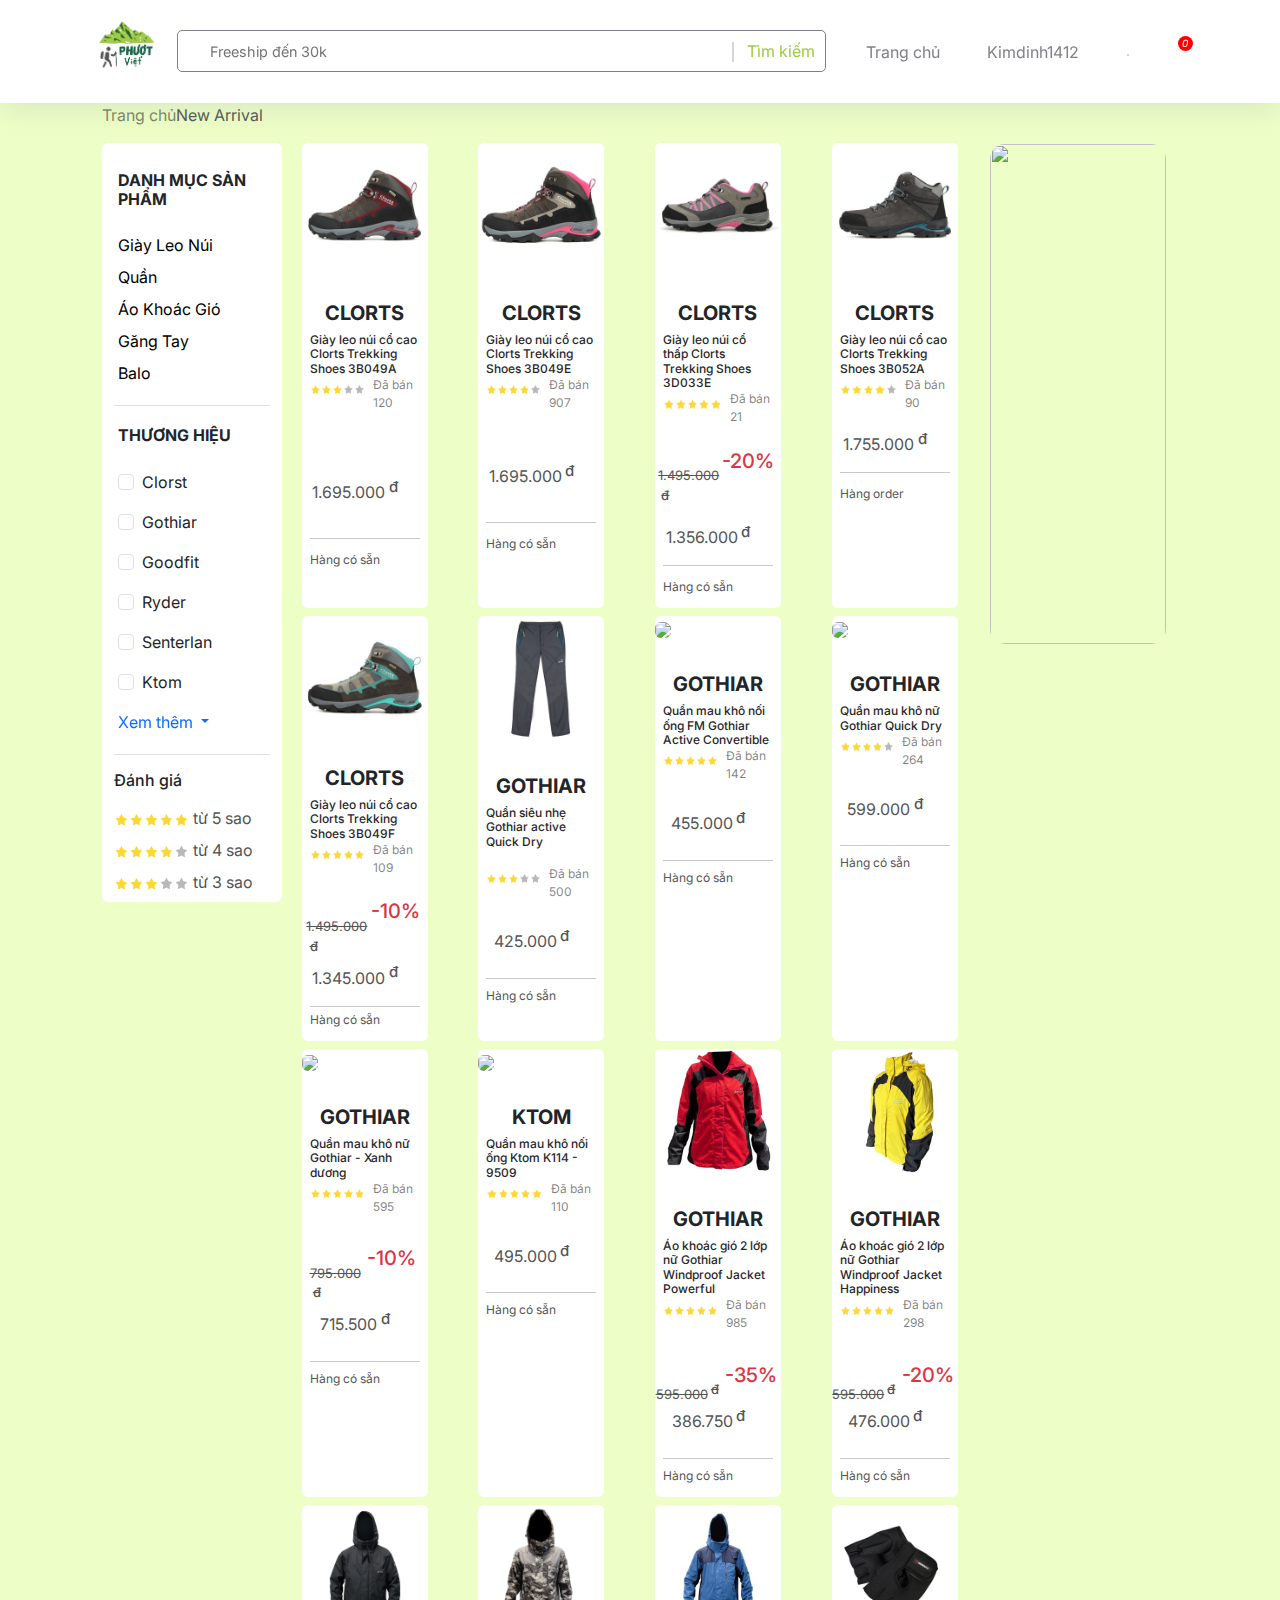
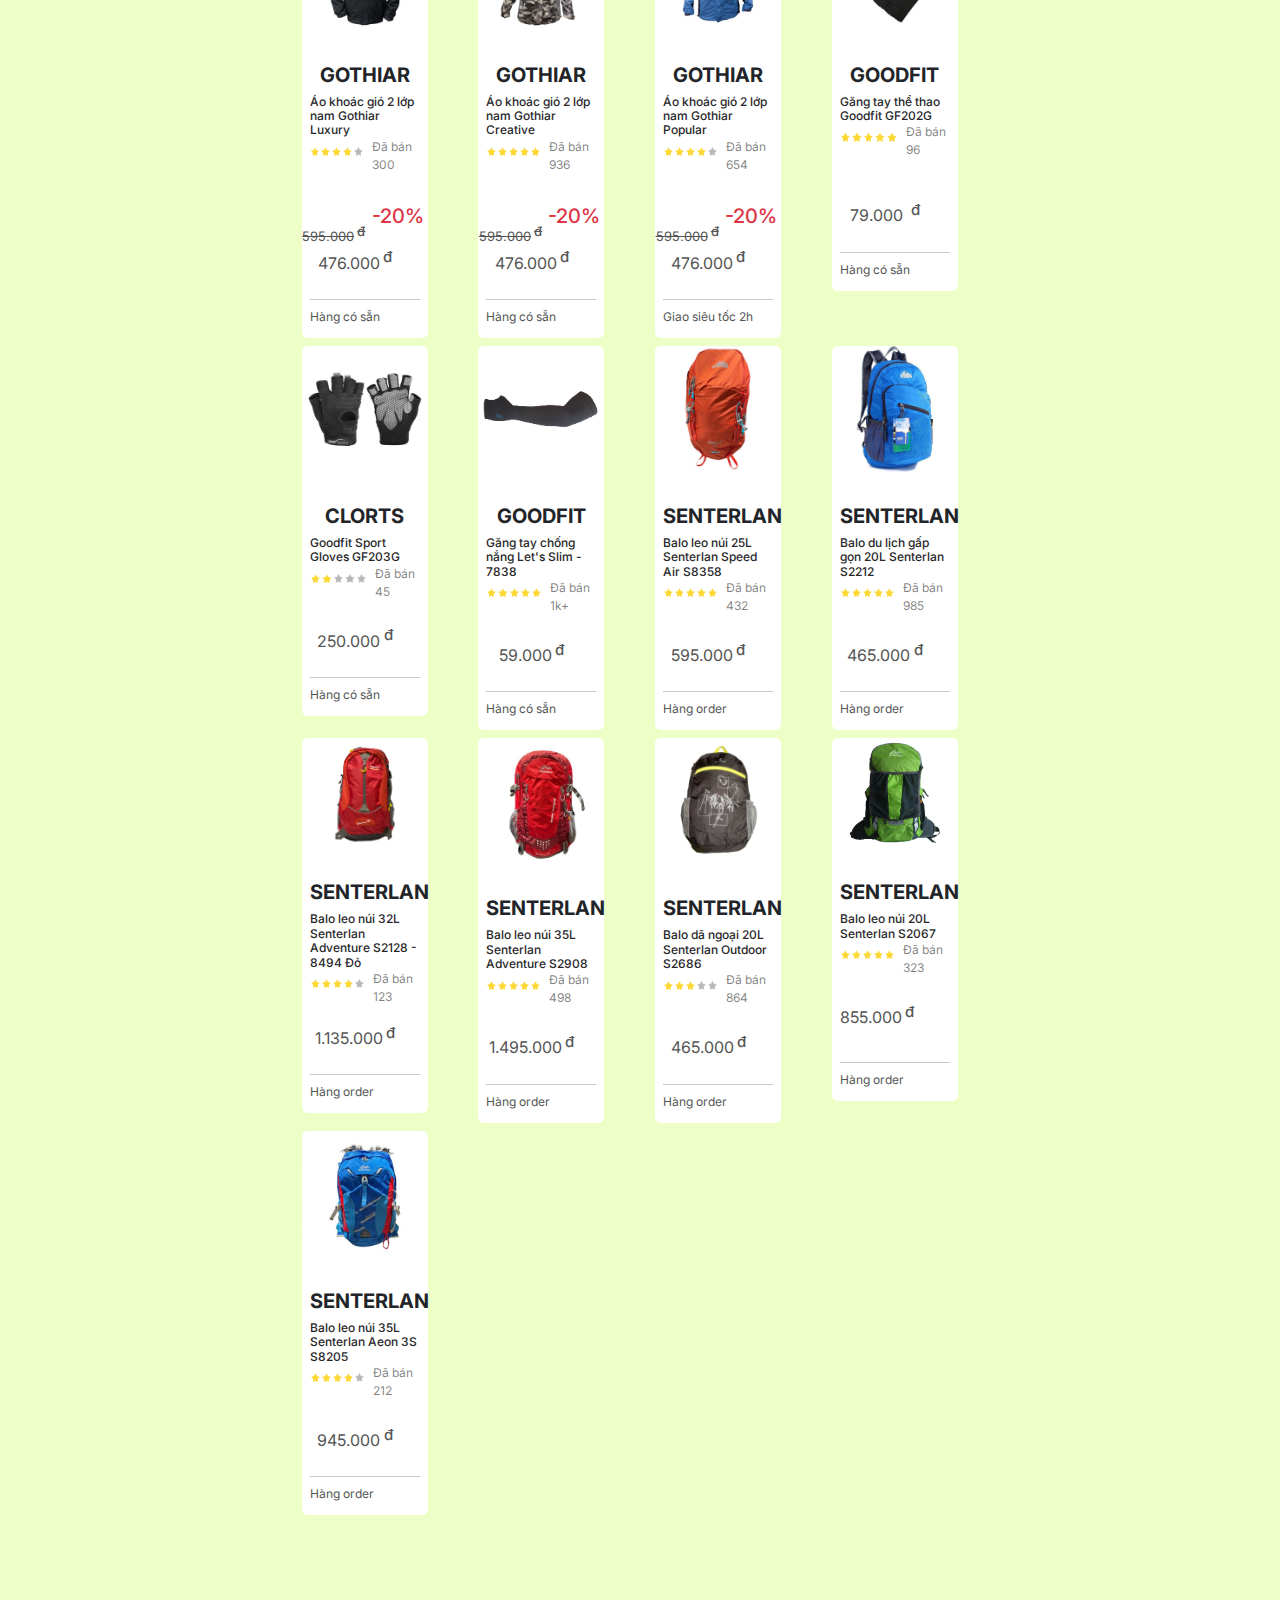
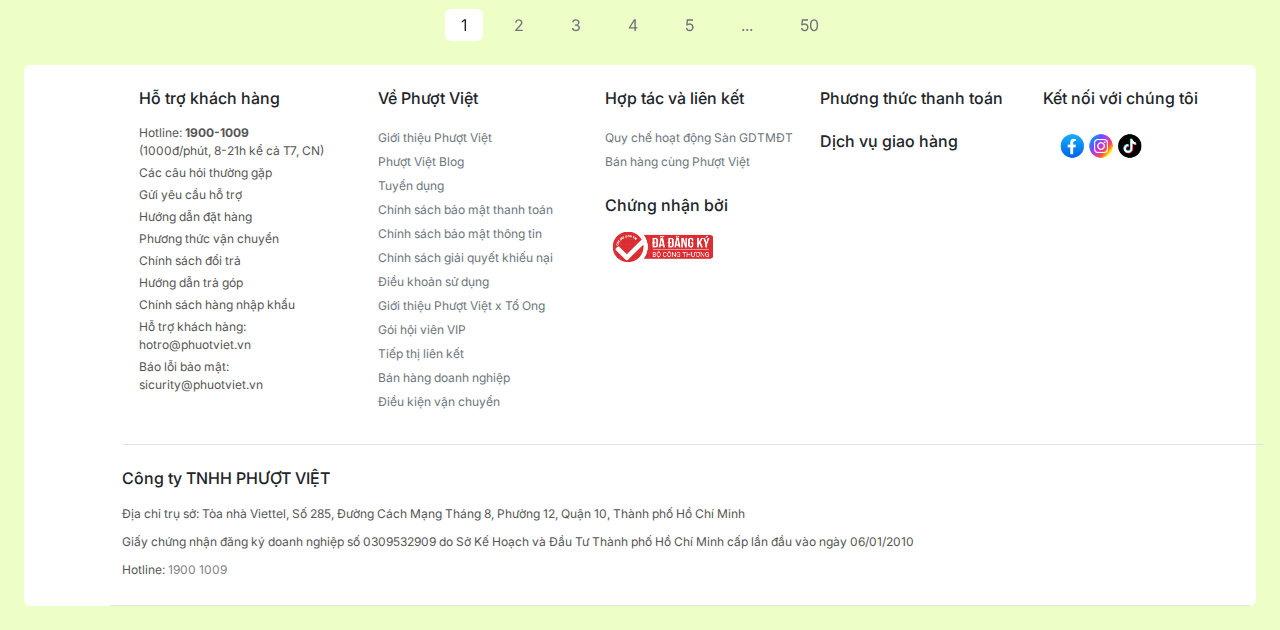
==== commit a43fec15: "update" ====
--- a/index.html
+++ b/index.html
@@ -1336,7 +1336,7 @@
                                 <a href="#!">
                                     <div class="home_product_item ">
                                         <div class="home_product_item_img">
-                                            <img src="IMG/Balo/balo7.jpg" class="rounded">
+                                            <img src="img/Balo/7.jpg" class="rounded">
                                             <img src="real.png" class="img_real mt-1 d-sm-none d-block" alt="">
                                         </div>
                                         <div class="p-2">
